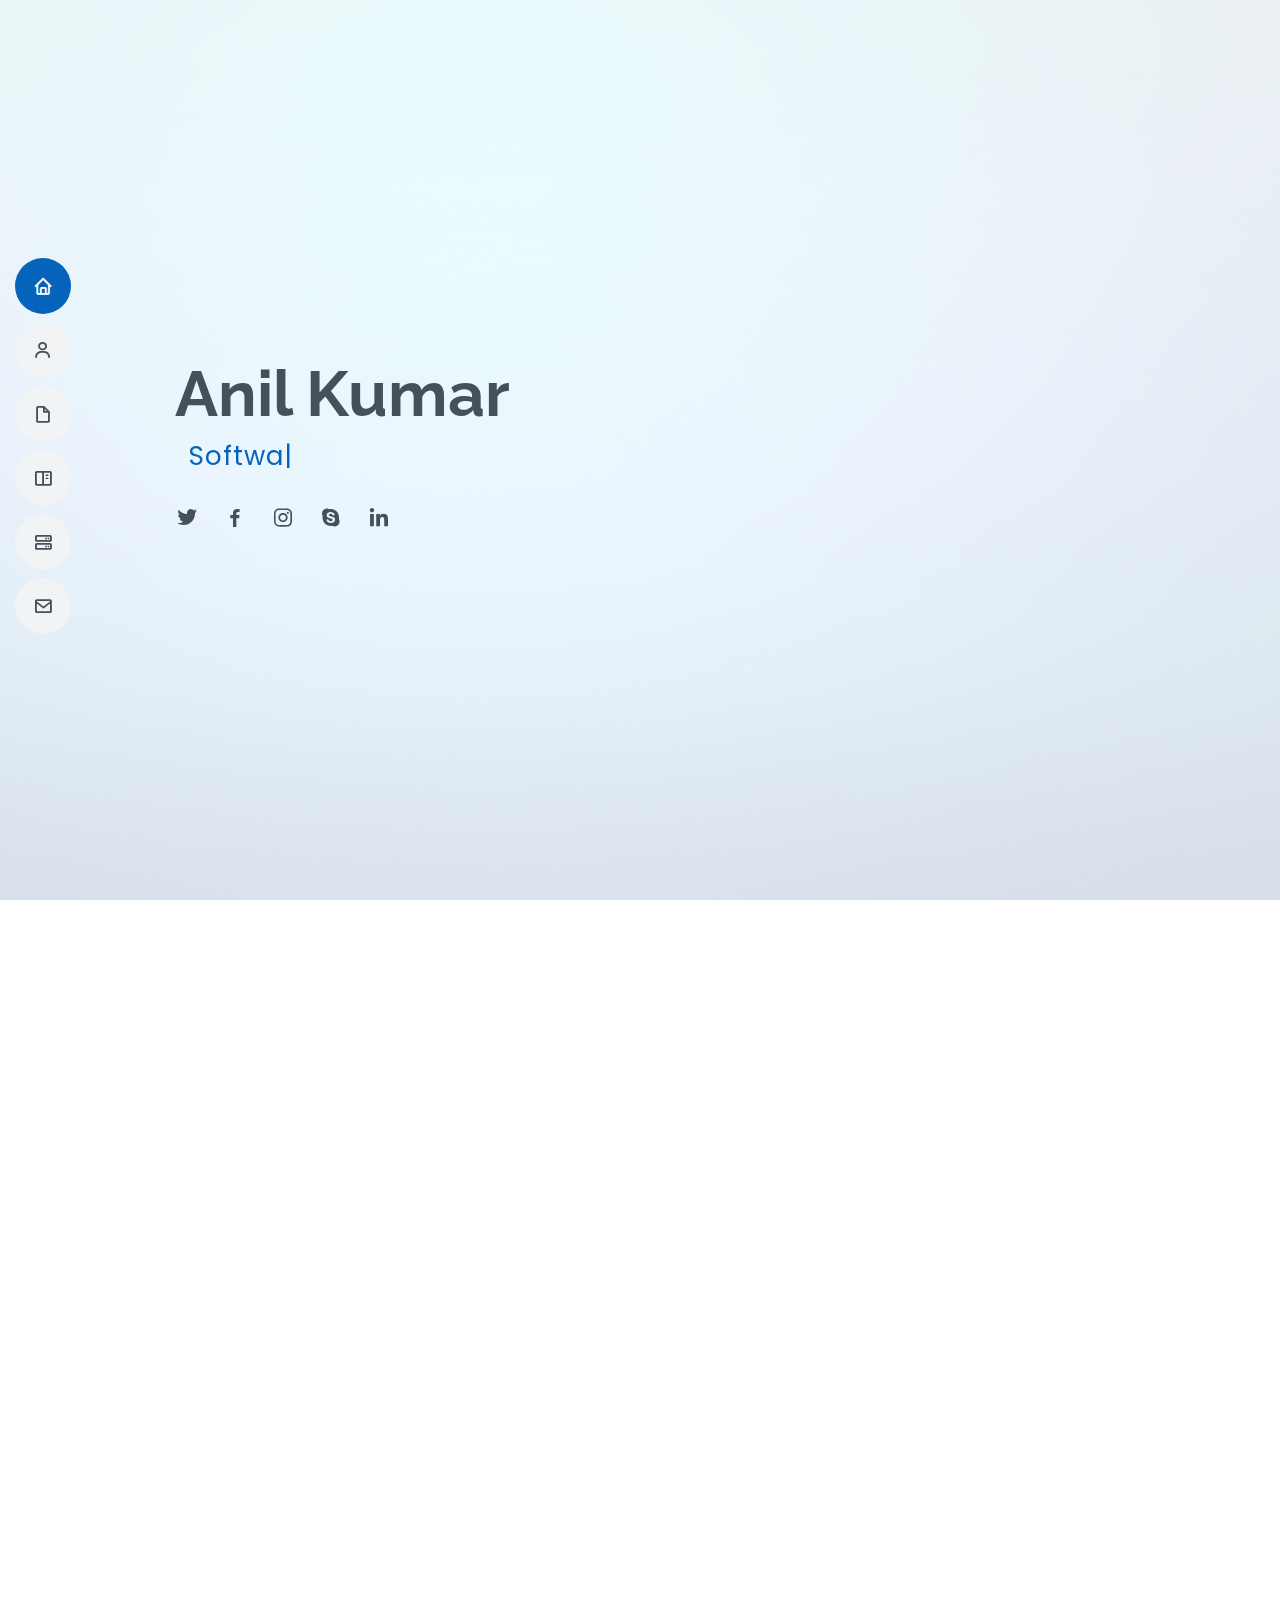
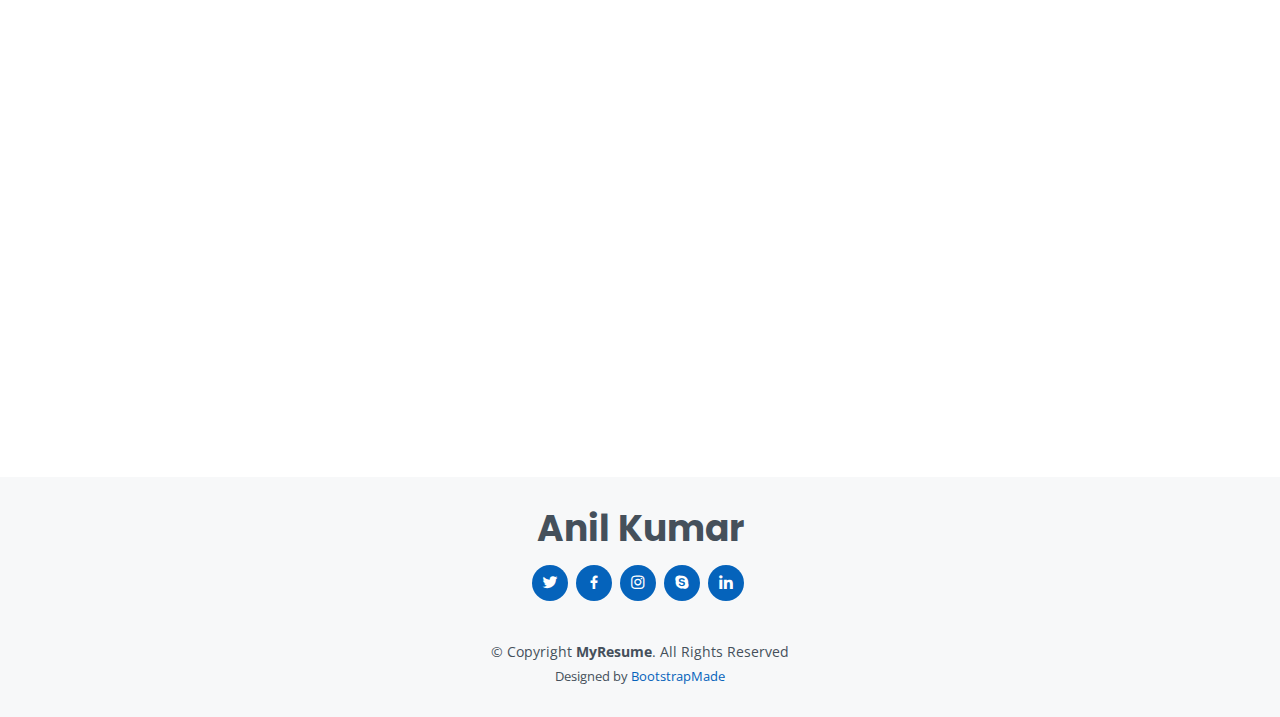
==== testing/index.html @ 7d5dabbe "cleanup" ====
<!DOCTYPE html>
<html lang="en">

<head>
  <meta charset="utf-8">
  <meta content="width=device-width, initial-scale=1.0" name="viewport">

  <title>Anil Kumar</title>
  <meta content="" name="descriptison">
  <meta content="" name="keywords">

  <!-- Favicons -->
  <link href="assets/img/favicon.png" rel="icon">
  <link href="assets/img/apple-touch-icon.png" rel="apple-touch-icon">

  <!-- Google Fonts -->
  <link
    href="https://fonts.googleapis.com/css?family=Open+Sans:300,300i,400,400i,600,600i,700,700i|Raleway:300,300i,400,400i,500,500i,600,600i,700,700i|Poppins:300,300i,400,400i,500,500i,600,600i,700,700i"
    rel="stylesheet">

  <!-- Vendor CSS Files -->
  <link href="assets/vendor/bootstrap/css/bootstrap.min.css" rel="stylesheet">
  <link href="assets/vendor/icofont/icofont.min.css" rel="stylesheet">
  <link href="assets/vendor/boxicons/css/boxicons.min.css" rel="stylesheet">
  <link href="assets/vendor/venobox/venobox.css" rel="stylesheet">
  <link href="assets/vendor/owl.carousel/assets/owl.carousel.min.css" rel="stylesheet">
  <link href="assets/vendor/aos/aos.css" rel="stylesheet">

  <!-- Template Main CSS File -->
  <link href="assets/css/style.css" rel="stylesheet">

  <!-- =======================================================
  * Template Name: MyResume - v2.1.0
  * Template URL: https://bootstrapmade.com/free-html-bootstrap-template-my-resume/
  * Author: BootstrapMade.com
  * License: https://bootstrapmade.com/license/
  ======================================================== -->
</head>

<body>

  <!-- ======= Mobile nav toggle button ======= -->
  <button type="button" class="mobile-nav-toggle d-xl-none"><i class="icofont-navigation-menu"></i></button>

  <!-- ======= Header ======= -->
  <header id="header" class="d-flex flex-column justify-content-center">

    <nav class="nav-menu">
      <ul>
        <li class="active"><a href="#hero"><i class="bx bx-home"></i> <span>Home</span></a></li>
        <li><a href="#about"><i class="bx bx-user"></i> <span>About</span></a></li>
        <li><a href="#resume"><i class="bx bx-file-blank"></i> <span>Resume</span></a></li>
        <li><a href="#portfolio"><i class="bx bx-book-content"></i> <span>Portfolio</span></a></li>
        <li><a href="#services"><i class="bx bx-server"></i> <span>Services</span></a></li>
        <li><a href="#contact"><i class="bx bx-envelope"></i> <span>Contact</span></a></li>
      </ul>
    </nav><!-- .nav-menu -->

  </header><!-- End Header -->

  <!-- ======= Hero Section ======= -->
  <section id="hero" class="d-flex flex-column justify-content-center">
    <div class="container" data-aos="zoom-in" data-aos-delay="100">
      <h1>Anil Kumar</h1>
      <p> &nbsp; <span class="typed" data-typed-items="Software Developer, UI/UX Designer"></span> &nbsp; </p>
      <div class="social-links">
        <a href="#" class="twitter"><i class="bx bxl-twitter"></i></a>
        <a href="#" class="facebook"><i class="bx bxl-facebook"></i></a>
        <a href="#" class="instagram"><i class="bx bxl-instagram"></i></a>
        <a href="#" class="google-plus"><i class="bx bxl-skype"></i></a>
        <a href="#" class="linkedin"><i class="bx bxl-linkedin"></i></a>
      </div>
    </div>
  </section><!-- End Hero -->

  <main id="main">

    <!-- ======= About Section ======= -->
    <section id="about" class="about">
      <div class="container" data-aos="fade-up">

        <div class="section-title">
          <h2>About</h2>
        </div>

        <div class="row">
          <div class="col-lg-4">
            <div class="alert alert-dark" style="background-color:#000000;">
              <img src="assets/img/profile-img-sit.webp" class="img-fluid" alt="">
            </div>
          </div>
          <div class="col-lg-8 pt-4 pt-lg-0 content">
            <h3>Software Developer</h3>
            <p class="font-italic">Software Developer </p>
            <div class="row">
              <div class="col-lg-6">
                <ul>
                  <li><i class="icofont-rounded-right"></i> <strong>MEAN</strong> Stack</li>
                </ul>
              </div>
              <div class="col-lg-6">
                <ul>
                  <li><i class="icofont-rounded-right"></i> <strong>LAMP</strong> Stack</li>
                </ul>
              </div>
            </div>
            <p>
            <h3>UI/UX Designer</h3>
            <ul>
              <li><i class="icofont-rounded-right"></i> <strong>HTML</strong></li>
              <li><i class="icofont-rounded-right"></i> <strong>CSS</strong></li>
            </ul>
            </p>
          </div>
        </div>

      </div>
    </section><!-- End About Section -->

    <!-- ======= Facts Section ======= -->
    <section id="facts" class="facts">
      <div class="container" data-aos="fade-up">

        <div class="section-title">
          <h2>Facts</h2>
          <p></p>
        </div>

        <div class="row">

          <div class="col-lg-3 col-md-6">
            <div class="count-box">
              <i class="icofont-simple-smile"></i>
              <span data-toggle="counter-up">232</span>
              <p>Happy Clients</p>
            </div>
          </div>

          <div class="col-lg-3 col-md-6 mt-5 mt-md-0">
            <div class="count-box">
              <i class="icofont-document-folder"></i>
              <span data-toggle="counter-up">521</span>
              <p>Projects</p>
            </div>
          </div>

          <div class="col-lg-3 col-md-6 mt-5 mt-lg-0">
            <div class="count-box">
              <i class="icofont-live-support"></i>
              <span data-toggle="counter-up">1,463</span>
              <p>Hours Of Support</p>
            </div>
          </div>

          <div class="col-lg-3 col-md-6 mt-5 mt-lg-0">
            <div class="count-box">
              <i class="icofont-users-alt-5"></i>
              <span data-toggle="counter-up">15</span>
              <p>Hard Workers</p>
            </div>
          </div>

        </div>

      </div>
    </section><!-- End Facts Section -->

    <!-- ======= Skills Section ======= -->
    <section id="skills" class="skills section-bg">
      <div class="container" data-aos="fade-up">

        <div class="section-title">
          <h2>Skills</h2>
          <p></p>
        </div>

        <div class="row skills-content">

          <div class="col-lg-6">

            <div class="progress">
              <span class="skill">HTML <i class="val">100%</i></span>
              <div class="progress-bar-wrap">
                <div class="progress-bar" role="progressbar" aria-valuenow="100" aria-valuemin="0" aria-valuemax="100">
                </div>
              </div>
            </div>

            <div class="progress">
              <span class="skill">CSS <i class="val">90%</i></span>
              <div class="progress-bar-wrap">
                <div class="progress-bar" role="progressbar" aria-valuenow="90" aria-valuemin="0" aria-valuemax="100">
                </div>
              </div>
            </div>

            <div class="progress">
              <span class="skill">JavaScript <i class="val">75%</i></span>
              <div class="progress-bar-wrap">
                <div class="progress-bar" role="progressbar" aria-valuenow="75" aria-valuemin="0" aria-valuemax="100">
                </div>
              </div>
            </div>

          </div>

          <div class="col-lg-6">

            <div class="progress">
              <span class="skill">PHP <i class="val">80%</i></span>
              <div class="progress-bar-wrap">
                <div class="progress-bar" role="progressbar" aria-valuenow="80" aria-valuemin="0" aria-valuemax="100">
                </div>
              </div>
            </div>

            <div class="progress">
              <span class="skill">LAMP Stack <i class="val">90%</i></span>
              <div class="progress-bar-wrap">
                <div class="progress-bar" role="progressbar" aria-valuenow="90" aria-valuemin="0" aria-valuemax="100">
                </div>
              </div>
            </div>

            <div class="progress">
              <span class="skill">MEAN Stack <i class="val">55%</i></span>
              <div class="progress-bar-wrap">
                <div class="progress-bar" role="progressbar" aria-valuenow="55" aria-valuemin="0" aria-valuemax="100">
                </div>
              </div>
            </div>

          </div>

        </div>

      </div>
    </section><!-- End Skills Section -->

    <!-- ======= Resume Section ======= -->
    <section id="resume" class="resume">
      <div class="container" data-aos="fade-up">

        <div class="section-title">
          <h2>Resume</h2>
          <p>Magnam dolores commodi suscipit. Necessitatibus eius consequatur ex aliquid fuga eum quidem. Sit sint
            consectetur velit. Quisquam quos quisquam cupiditate. Et nemo qui impedit suscipit alias ea. Quia fugiat sit
            in iste officiis commodi quidem hic quas.</p>
        </div>

        <div class="row">
          <div class="col-lg-6">
            <h3 class="resume-title">Sumary</h3>
            <div class="resume-item pb-0">
              <h4>Brandon Johnson</h4>
              <p><em>Innovative and deadline-driven Graphic Designer with 3+ years of experience designing and
                  developing user-centered digital/print marketing material from initial concept to final, polished
                  deliverable.</em></p>
              <ul>
                <li>Portland par 127,Orlando, FL</li>
                <li>(123) 456-7891</li>
                <li>alice.barkley@example.com</li>
              </ul>
            </div>

            <h3 class="resume-title">Education</h3>
            <div class="resume-item">
              <h4>Master of Fine Arts &amp; Graphic Design</h4>
              <h5>2015 - 2016</h5>
              <p><em>Rochester Institute of Technology, Rochester, NY</em></p>
              <p>Qui deserunt veniam. Et sed aliquam labore tempore sed quisquam iusto autem sit. Ea vero voluptatum qui
                ut dignissimos deleniti nerada porti sand markend</p>
            </div>
            <div class="resume-item">
              <h4>Bachelor of Fine Arts &amp; Graphic Design</h4>
              <h5>2010 - 2014</h5>
              <p><em>Rochester Institute of Technology, Rochester, NY</em></p>
              <p>Quia nobis sequi est occaecati aut. Repudiandae et iusto quae reiciendis et quis Eius vel ratione eius
                unde vitae rerum voluptates asperiores voluptatem Earum molestiae consequatur neque etlon sader mart
                dila</p>
            </div>
          </div>
          <div class="col-lg-6">
            <h3 class="resume-title">Professional Experience</h3>

            <div class="resume-item">
              <h4>Senior graphic design specialist</h4>
              <h5>2019 - Present</h5>
              <p><em>Experion, New York, NY </em></p>
              <ul>
                <li>Supervise the assessment of in order to ensure quality and accuracy of the design</li>
                <li>Oversee the efficient use of production project budgets ranging from $2,000 - $25,000</li>
              </ul>
            </div>

            <div class="resume-item">
              <h4>Graphic design specialist</h4>
              <h5>2017 - 2018</h5>
              <p><em>Stepping Stone Advertising, New York, NY</em></p>
              <ul>
                <li>Recommended and consulted with clients on the most appropriate graphic design</li>
                <li>Created 4+ design presentations and proposals a month for clients and account managers</li>
              </ul>
            </div>

            <div class="resume-item">
              <h4>Graphic design specialist</h4>
              <h5>2017 - 2018</h5>
              <p><em>Stepping Stone Advertising, New York, NY</em></p>
              <ul>
                <li>Recommended and consulted with clients on the most appropriate graphic design</li>
                <li>Created 4+ design presentations and proposals a month for clients and account managers</li>
              </ul>
            </div>

          </div>
        </div>

      </div>
    </section><!-- End Resume Section -->

    <!-- ======= Portfolio Section ======= -->
    <section id="portfolio" class="portfolio section-bg">
      <div class="container" data-aos="fade-up">

        <div class="section-title">
          <h2>Portfolio</h2>
          <p>Magnam dolores commodi suscipit. Necessitatibus eius consequatur ex aliquid fuga eum quidem. Sit sint
            consectetur velit. Quisquam quos quisquam cupiditate. Et nemo qui impedit suscipit alias ea. Quia fugiat sit
            in iste officiis commodi quidem hic quas.</p>
        </div>

        <div class="row">
          <div class="col-lg-12 d-flex justify-content-center" data-aos="fade-up" data-aos-delay="100">
            <ul id="portfolio-flters">
              <li data-filter="*" class="filter-active">All</li>
              <li data-filter=".filter-app">App</li>
              <li data-filter=".filter-card">Card</li>
              <li data-filter=".filter-web">Web</li>
            </ul>
          </div>
        </div>

        <div class="row portfolio-container" data-aos="fade-up" data-aos-delay="200">

          <div class="col-lg-4 col-md-6 portfolio-item filter-app">
            <div class="portfolio-wrap">
              <img src="assets/img/portfolio/portfolio-1.jpg" class="img-fluid" alt="">
              <div class="portfolio-info">
                <h4>App 1</h4>
                <p>App</p>
                <div class="portfolio-links">
                  <a href="assets/img/portfolio/portfolio-1.jpg" data-gall="portfolioGallery" class="venobox"
                    title="App 1"><i class="bx bx-plus"></i></a>
                  <a href="portfolio-details.html" data-gall="portfolioDetailsGallery" data-vbtype="iframe"
                    class="venobox" title="Portfolio Details"><i class="bx bx-link"></i></a>
                </div>
              </div>
            </div>
          </div>

          <div class="col-lg-4 col-md-6 portfolio-item filter-web">
            <div class="portfolio-wrap">
              <img src="assets/img/portfolio/portfolio-2.jpg" class="img-fluid" alt="">
              <div class="portfolio-info">
                <h4>Web 3</h4>
                <p>Web</p>
                <div class="portfolio-links">
                  <a href="assets/img/portfolio/portfolio-2.jpg" data-gall="portfolioGallery" class="venobox"
                    title="Web 3"><i class="bx bx-plus"></i></a>
                  <a href="portfolio-details.html" data-gall="portfolioDetailsGallery" data-vbtype="iframe"
                    class="venobox" title="Portfolio Details"><i class="bx bx-link"></i></a>
                </div>
              </div>
            </div>
          </div>

          <div class="col-lg-4 col-md-6 portfolio-item filter-app">
            <div class="portfolio-wrap">
              <img src="assets/img/portfolio/portfolio-3.jpg" class="img-fluid" alt="">
              <div class="portfolio-info">
                <h4>App 2</h4>
                <p>App</p>
                <div class="portfolio-links">
                  <a href="assets/img/portfolio/portfolio-3.jpg" data-gall="portfolioGallery" class="venobox"
                    title="App 2"><i class="bx bx-plus"></i></a>
                  <a href="portfolio-details.html" data-gall="portfolioDetailsGallery" data-vbtype="iframe"
                    class="venobox" title="Portfolio Details"><i class="bx bx-link"></i></a>
                </div>
              </div>
            </div>
          </div>

          <div class="col-lg-4 col-md-6 portfolio-item filter-card">
            <div class="portfolio-wrap">
              <img src="assets/img/portfolio/portfolio-4.jpg" class="img-fluid" alt="">
              <div class="portfolio-info">
                <h4>Card 2</h4>
                <p>Card</p>
                <div class="portfolio-links">
                  <a href="assets/img/portfolio/portfolio-4.jpg" data-gall="portfolioGallery" class="venobox"
                    title="Card 2"><i class="bx bx-plus"></i></a>
                  <a href="portfolio-details.html" data-gall="portfolioDetailsGallery" data-vbtype="iframe"
                    class="venobox" title="Portfolio Details"><i class="bx bx-link"></i></a>
                </div>
              </div>
            </div>
          </div>

          <div class="col-lg-4 col-md-6 portfolio-item filter-web">
            <div class="portfolio-wrap">
              <img src="assets/img/portfolio/portfolio-5.jpg" class="img-fluid" alt="">
              <div class="portfolio-info">
                <h4>Web 2</h4>
                <p>Web</p>
                <div class="portfolio-links">
                  <a href="assets/img/portfolio/portfolio-5.jpg" data-gall="portfolioGallery" class="venobox"
                    title="Web 2"><i class="bx bx-plus"></i></a>
                  <a href="portfolio-details.html" data-gall="portfolioDetailsGallery" data-vbtype="iframe"
                    class="venobox" title="Portfolio Details"><i class="bx bx-link"></i></a>
                </div>
              </div>
            </div>
          </div>

          <div class="col-lg-4 col-md-6 portfolio-item filter-app">
            <div class="portfolio-wrap">
              <img src="assets/img/portfolio/portfolio-6.jpg" class="img-fluid" alt="">
              <div class="portfolio-info">
                <h4>App 3</h4>
                <p>App</p>
                <div class="portfolio-links">
                  <a href="assets/img/portfolio/portfolio-6.jpg" data-gall="portfolioGallery" class="venobox"
                    title="App 3"><i class="bx bx-plus"></i></a>
                  <a href="portfolio-details.html" data-gall="portfolioDetailsGallery" data-vbtype="iframe"
                    class="venobox" title="Portfolio Details"><i class="bx bx-link"></i></a>
                </div>
              </div>
            </div>
          </div>

          <div class="col-lg-4 col-md-6 portfolio-item filter-card">
            <div class="portfolio-wrap">
              <img src="assets/img/portfolio/portfolio-7.jpg" class="img-fluid" alt="">
              <div class="portfolio-info">
                <h4>Card 1</h4>
                <p>Card</p>
                <div class="portfolio-links">
                  <a href="assets/img/portfolio/portfolio-7.jpg" data-gall="portfolioGallery" class="venobox"
                    title="Card 1"><i class="bx bx-plus"></i></a>
                  <a href="portfolio-details.html" data-gall="portfolioDetailsGallery" data-vbtype="iframe"
                    class="venobox" title="Portfolio Details"><i class="bx bx-link"></i></a>
                </div>
              </div>
            </div>
          </div>

          <div class="col-lg-4 col-md-6 portfolio-item filter-card">
            <div class="portfolio-wrap">
              <img src="assets/img/portfolio/portfolio-8.jpg" class="img-fluid" alt="">
              <div class="portfolio-info">
                <h4>Card 3</h4>
                <p>Card</p>
                <div class="portfolio-links">
                  <a href="assets/img/portfolio/portfolio-8.jpg" data-gall="portfolioGallery" class="venobox"
                    title="Card 3"><i class="bx bx-plus"></i></a>
                  <a href="portfolio-details.html" data-gall="portfolioDetailsGallery" data-vbtype="iframe"
                    class="venobox" title="Portfolio Details"><i class="bx bx-link"></i></a>
                </div>
              </div>
            </div>
          </div>

          <div class="col-lg-4 col-md-6 portfolio-item filter-web">
            <div class="portfolio-wrap">
              <img src="assets/img/portfolio/portfolio-9.jpg" class="img-fluid" alt="">
              <div class="portfolio-info">
                <h4>Web 3</h4>
                <p>Web</p>
                <div class="portfolio-links">
                  <a href="assets/img/portfolio/portfolio-9.jpg" data-gall="portfolioGallery" class="venobox"
                    title="Web 3"><i class="bx bx-plus"></i></a>
                  <a href="portfolio-details.html" data-gall="portfolioDetailsGallery" data-vbtype="iframe"
                    class="venobox" title="Portfolio Details"><i class="bx bx-link"></i></a>
                </div>
              </div>
            </div>
          </div>

        </div>

      </div>
    </section><!-- End Portfolio Section -->

    <!-- ======= Services Section ======= -->
    <section id="services" class="services">
      <div class="container" data-aos="fade-up">

        <div class="section-title">
          <h2>Services</h2>
          <p>Magnam dolores commodi suscipit. Necessitatibus eius consequatur ex aliquid fuga eum quidem. Sit sint
            consectetur velit. Quisquam quos quisquam cupiditate. Et nemo qui impedit suscipit alias ea. Quia fugiat sit
            in iste officiis commodi quidem hic quas.</p>
        </div>

        <div class="row">

          <div class="col-lg-4 col-md-6 d-flex align-items-stretch" data-aos="zoom-in" data-aos-delay="100">
            <div class="icon-box iconbox-blue">
              <div class="icon">
                <svg width="100" height="100" viewBox="0 0 600 600" xmlns="http://www.w3.org/2000/svg">
                  <path stroke="none" stroke-width="0" fill="#f5f5f5"
                    d="M300,521.0016835830174C376.1290562159157,517.8887921683347,466.0731472004068,529.7835943286574,510.70327084640275,468.03025145048787C554.3714126377745,407.6079735673963,508.03601936045806,328.9844924480964,491.2728898941984,256.3432110539036C474.5976632858925,184.082847569629,479.9380746630129,96.60480741107993,416.23090153303,58.64404602377083C348.86323505073057,18.502131276798302,261.93793281208167,40.57373210992963,193.5410806939664,78.93577620505333C130.42746243093433,114.334589627462,98.30271207620316,179.96522072025542,76.75703585869454,249.04625023123273C51.97151888228291,328.5150500222984,13.704378332031375,421.85034740162234,66.52175969318436,486.19268352777647C119.04800174914682,550.1803526380478,217.28368757567262,524.383925680826,300,521.0016835830174">
                  </path>
                </svg>
                <i class="bx bxl-dribbble"></i>
              </div>
              <h4><a href="">Lorem Ipsum</a></h4>
              <p>Voluptatum deleniti atque corrupti quos dolores et quas molestias excepturi</p>
            </div>
          </div>

          <div class="col-lg-4 col-md-6 d-flex align-items-stretch mt-4 mt-md-0" data-aos="zoom-in"
            data-aos-delay="200">
            <div class="icon-box iconbox-orange ">
              <div class="icon">
                <svg width="100" height="100" viewBox="0 0 600 600" xmlns="http://www.w3.org/2000/svg">
                  <path stroke="none" stroke-width="0" fill="#f5f5f5"
                    d="M300,582.0697525312426C382.5290701553225,586.8405444964366,449.9789794690241,525.3245884688669,502.5850820975895,461.55621195738473C556.606425686781,396.0723002908107,615.8543463187945,314.28637112970534,586.6730223649479,234.56875336149918C558.9533121215079,158.8439757836574,454.9685369536778,164.00468322053177,381.49747125262974,130.76875717737553C312.15926192815925,99.40240125094834,248.97055460311594,18.661163978235184,179.8680185752513,50.54337015887873C110.5421016452524,82.52863877960104,119.82277516462835,180.83849132639028,109.12597500060166,256.43424936330496C100.08760227029461,320.3096726198365,92.17705696193138,384.0621239912766,124.79988738764834,439.7174275375508C164.83382741302287,508.01625554203684,220.96474134820875,577.5009287672846,300,582.0697525312426">
                  </path>
                </svg>
                <i class="bx bx-file"></i>
              </div>
              <h4><a href="">Sed Perspiciatis</a></h4>
              <p>Duis aute irure dolor in reprehenderit in voluptate velit esse cillum dolore</p>
            </div>
          </div>

          <div class="col-lg-4 col-md-6 d-flex align-items-stretch mt-4 mt-lg-0" data-aos="zoom-in"
            data-aos-delay="300">
            <div class="icon-box iconbox-pink">
              <div class="icon">
                <svg width="100" height="100" viewBox="0 0 600 600" xmlns="http://www.w3.org/2000/svg">
                  <path stroke="none" stroke-width="0" fill="#f5f5f5"
                    d="M300,541.5067337569781C382.14930387511276,545.0595476570109,479.8736841581634,548.3450877840088,526.4010558755058,480.5488172755941C571.5218469581645,414.80211281144784,517.5187510058486,332.0715597781072,496.52539010469104,255.14436215662573C477.37192572678356,184.95920475031193,473.57363656557914,105.61284051026155,413.0603344069578,65.22779650032875C343.27470386102294,18.654635553484475,251.2091493199835,5.337323636656869,175.0934190732945,40.62881213300186C97.87086631185822,76.43348514350839,51.98124368387456,156.15599469081315,36.44837278890362,239.84606092416172C21.716077023791087,319.22268207091537,43.775223500013084,401.1760424656574,96.891909868211,461.97329694683043C147.22146801428983,519.5804099606455,223.5754009179313,538.201503339737,300,541.5067337569781">
                  </path>
                </svg>
                <i class="bx bx-tachometer"></i>
              </div>
              <h4><a href="">Magni Dolores</a></h4>
              <p>Excepteur sint occaecat cupidatat non proident, sunt in culpa qui officia</p>
            </div>
          </div>

          <div class="col-lg-4 col-md-6 d-flex align-items-stretch mt-4" data-aos="zoom-in" data-aos-delay="100">
            <div class="icon-box iconbox-yellow">
              <div class="icon">
                <svg width="100" height="100" viewBox="0 0 600 600" xmlns="http://www.w3.org/2000/svg">
                  <path stroke="none" stroke-width="0" fill="#f5f5f5"
                    d="M300,503.46388370962813C374.79870501325706,506.71871716319447,464.8034551963731,527.1746412648533,510.4981551193396,467.86667711651364C555.9287308511215,408.9015244558933,512.6030010748507,327.5744911775523,490.211057578863,256.5855673507754C471.097692560561,195.9906835881958,447.69079081568157,138.11976852964426,395.19560036434837,102.3242989838813C329.3053358748298,57.3949838291264,248.02791733380457,8.279543830951368,175.87071277845988,42.242879143198664C103.41431057327972,76.34704239035025,93.79494320519305,170.9812938413882,81.28167332365135,250.07896920659033C70.17666984294237,320.27484674793965,64.84698225790005,396.69656628748305,111.28512138212992,450.4950937839243C156.20124167950087,502.5303643271138,231.32542653798444,500.4755392045468,300,503.46388370962813">
                  </path>
                </svg>
                <i class="bx bx-layer"></i>
              </div>
              <h4><a href="">Nemo Enim</a></h4>
              <p>At vero eos et accusamus et iusto odio dignissimos ducimus qui blanditiis</p>
            </div>
          </div>

          <div class="col-lg-4 col-md-6 d-flex align-items-stretch mt-4" data-aos="zoom-in" data-aos-delay="200">
            <div class="icon-box iconbox-red">
              <div class="icon">
                <svg width="100" height="100" viewBox="0 0 600 600" xmlns="http://www.w3.org/2000/svg">
                  <path stroke="none" stroke-width="0" fill="#f5f5f5"
                    d="M300,532.3542879108572C369.38199826031484,532.3153073249985,429.10787420159085,491.63046689027357,474.5244479745417,439.17860296908856C522.8885846962883,383.3225815378663,569.1668002868075,314.3205725914397,550.7432151929288,242.7694973846089C532.6665558377875,172.5657663291529,456.2379748765914,142.6223662098291,390.3689995646985,112.34683881706744C326.66090330228417,83.06452184765237,258.84405631176094,53.51806209861945,193.32584062364296,78.48882559362697C121.61183558270385,105.82097193414197,62.805066853699245,167.19869350419734,48.57481801355237,242.6138429142374C34.843463184063346,315.3850353017275,76.69343916112496,383.4422959591041,125.22947124332185,439.3748458443577C170.7312796277747,491.8107796887764,230.57421082200815,532.3932930995766,300,532.3542879108572">
                  </path>
                </svg>
                <i class="bx bx-slideshow"></i>
              </div>
              <h4><a href="">Dele Cardo</a></h4>
              <p>Quis consequatur saepe eligendi voluptatem consequatur dolor consequuntur</p>
            </div>
          </div>

          <div class="col-lg-4 col-md-6 d-flex align-items-stretch mt-4" data-aos="zoom-in" data-aos-delay="300">
            <div class="icon-box iconbox-teal">
              <div class="icon">
                <svg width="100" height="100" viewBox="0 0 600 600" xmlns="http://www.w3.org/2000/svg">
                  <path stroke="none" stroke-width="0" fill="#f5f5f5"
                    d="M300,566.797414625762C385.7384707136149,576.1784315230908,478.7894351017131,552.8928747891023,531.9192734346935,484.94944893311C584.6109503024035,417.5663521118492,582.489472248146,322.67544863468447,553.9536738515405,242.03673114598146C529.1557734026468,171.96086150256528,465.24506316201064,127.66468636344209,395.9583748389544,100.7403814666027C334.2173773831606,76.7482773500951,269.4350130405921,84.62216499799875,207.1952322260088,107.2889140133804C132.92018162631612,134.33871894543012,41.79353780512637,160.00259165414826,22.644507872594943,236.69541883565114C3.319112789854554,314.0945973066697,72.72355303640163,379.243833228382,124.04198916343866,440.3218312028393C172.9286146004772,498.5055451809895,224.45579914871206,558.5317968840102,300,566.797414625762">
                  </path>
                </svg>
                <i class="bx bx-arch"></i>
              </div>
              <h4><a href="">Divera Don</a></h4>
              <p>Modi nostrum vel laborum. Porro fugit error sit minus sapiente sit aspernatur</p>
            </div>
          </div>

        </div>

      </div>
    </section><!-- End Services Section -->

    <!-- ======= Testimonials Section ======= -->
    <section id="testimonials" class="testimonials section-bg">
      <div class="container" data-aos="fade-up">

        <div class="section-title">
          <h2>Testimonials</h2>
        </div>

        <div class="owl-carousel testimonials-carousel" data-aos="zoom-in" data-aos-delay="100">

          <div class="testimonial-item">
            <img src="assets/img/testimonials/testimonials-1.jpg" class="testimonial-img" alt="">
            <h3>Saul Goodman</h3>
            <h4>Ceo &amp; Founder</h4>
            <p>
              <i class="bx bxs-quote-alt-left quote-icon-left"></i>
              Proin iaculis purus consequat sem cure digni ssim donec porttitora entum suscipit rhoncus. Accusantium
              quam, ultricies eget id, aliquam eget nibh et. Maecen aliquam, risus at semper.
              <i class="bx bxs-quote-alt-right quote-icon-right"></i>
            </p>
          </div>

          <div class="testimonial-item">
            <img src="assets/img/testimonials/testimonials-2.jpg" class="testimonial-img" alt="">
            <h3>Sara Wilsson</h3>
            <h4>Designer</h4>
            <p>
              <i class="bx bxs-quote-alt-left quote-icon-left"></i>
              Export tempor illum tamen malis malis eram quae irure esse labore quem cillum quid cillum eram malis
              quorum velit fore eram velit sunt aliqua noster fugiat irure amet legam anim culpa.
              <i class="bx bxs-quote-alt-right quote-icon-right"></i>
            </p>
          </div>

          <div class="testimonial-item">
            <img src="assets/img/testimonials/testimonials-3.jpg" class="testimonial-img" alt="">
            <h3>Jena Karlis</h3>
            <h4>Store Owner</h4>
            <p>
              <i class="bx bxs-quote-alt-left quote-icon-left"></i>
              Enim nisi quem export duis labore cillum quae magna enim sint quorum nulla quem veniam duis minim tempor
              labore quem eram duis noster aute amet eram fore quis sint minim.
              <i class="bx bxs-quote-alt-right quote-icon-right"></i>
            </p>
          </div>

          <div class="testimonial-item">
            <img src="assets/img/testimonials/testimonials-4.jpg" class="testimonial-img" alt="">
            <h3>Matt Brandon</h3>
            <h4>Freelancer</h4>
            <p>
              <i class="bx bxs-quote-alt-left quote-icon-left"></i>
              Fugiat enim eram quae cillum dolore dolor amet nulla culpa multos export minim fugiat minim velit minim
              dolor enim duis veniam ipsum anim magna sunt elit fore quem dolore labore illum veniam.
              <i class="bx bxs-quote-alt-right quote-icon-right"></i>
            </p>
          </div>

          <div class="testimonial-item">
            <img src="assets/img/testimonials/testimonials-5.jpg" class="testimonial-img" alt="">
            <h3>John Larson</h3>
            <h4>Entrepreneur</h4>
            <p>
              <i class="bx bxs-quote-alt-left quote-icon-left"></i>
              Quis quorum aliqua sint quem legam fore sunt eram irure aliqua veniam tempor noster veniam enim culpa
              labore duis sunt culpa nulla illum cillum fugiat legam esse veniam culpa fore nisi cillum quid.
              <i class="bx bxs-quote-alt-right quote-icon-right"></i>
            </p>
          </div>

        </div>

      </div>
    </section><!-- End Testimonials Section -->

    <!-- ======= Contact Section ======= -->
    <section id="contact" class="contact">
      <div class="container" data-aos="fade-up">

        <div class="section-title">
          <h2>Contact</h2>
        </div>

        <div class="row mt-1">


          <div class="col-lg-4">
            <div class="info">
              <div class="address">
                <a target="blank" href="https://www.google.com/search?q=Anil+Kumar+Technical+Assistant">
                  <i class="icofont-search-user"></i>
                  <h4>Google Search</h4>
                  <h6>Anil Kumar Technical Assistant</h6>
                </a>
              </div>
              <hr>
              <div class="address">
                <a target="blank" href="https://in.linkedin.com/in/anil-kumar-ab65b7a3">
                  <i class="icofont-linkedin"></i>
                  <h4>Linkedin</h4>
                  <h6>anil-kumar-ab65b7a3</h6>
                </a>
              </div>
              <hr>
              <div class="address">
                <a target="blank" href="https://www.instagram.com/anilkumar91.iitd">
                  <i class="icofont-instagram"></i>
                  <h4>Instagram</h4>
                  <h6>anilkumar91.iitd</h6>
                </a>
              </div>
              <hr>
            </div>
          </div>


          <div class="col-lg-4">
            <div class="info">
              <div class="address">
                <a target="blank" href="mailto:anilkumarsingh1911@gmail.com">
                  <i class="icofont-envelope"></i>
                  <h4>Gmail Address</h4>
                  <h6>anilkumarsingh1911@gmail.com</h6>
                </a>
              </div>
              <hr>
              <div class="address">
                <a target="blank" href="tel:+919810193691">
                  <i class="icofont-phone"></i>
                  <h4>Mobile Number</h4>
                  <h6>+91-98101-93691</h6>
                </a>
              </div>
              <hr>
              <div class="address">
                <a target="blank" href="https://wa.link/ihfg8f">
                  <i class="icofont-brand-whatsapp"></i>
                  <h4>WhatsApp Number</h4>
                  <h6>+91-98101-93691</h6>
                </a>
              </div>
              <hr>
            </div>
          </div>


          <div class="col-lg-4">
            <div class="alert alert-primary">
              <div class="LI-profile-badge" data-version="v1" data-size="large" data-locale="en_US" data-type="vertical"
                data-theme="dark" data-vanity="anil-kumar-ab65b7a3">
                <a class="LI-simple-link"
                  href='https://in.linkedin.com/in/anil-kumar-ab65b7a3?trk=profile-badge'>Anil-Kumar
                </a>
              </div>
            </div>
          </div>


        </div>

      </div>
    </section><!-- End Contact Section -->

  </main><!-- End #main -->

  <!-- ======= Footer ======= -->
  <footer id="footer">
    <div class="container">
      <h3>Anil Kumar</h3>
      <div class="social-links">
        <a href="#" class="twitter"><i class="bx bxl-twitter"></i></a>
        <a href="#" class="facebook"><i class="bx bxl-facebook"></i></a>
        <a href="#" class="instagram"><i class="bx bxl-instagram"></i></a>
        <a href="#" class="google-plus"><i class="bx bxl-skype"></i></a>
        <a href="#" class="linkedin"><i class="bx bxl-linkedin"></i></a>
      </div>
      <div class="copyright">
        &copy; Copyright <strong><span>MyResume</span></strong>. All Rights Reserved
      </div>
      <div class="credits">
        <!-- All the links in the footer should remain intact. -->
        <!-- You can delete the links only if you purchased the pro version. -->
        <!-- Licensing information: [license-url] -->
        <!-- Purchase the pro version with working PHP/AJAX contact form: https://bootstrapmade.com/free-html-bootstrap-template-my-resume/ -->
        Designed by <a href="https://bootstrapmade.com/">BootstrapMade</a>
      </div>
    </div>
  </footer><!-- End Footer -->

  <a href="#" class="back-to-top"><i class="bx bx-up-arrow-alt"></i></a>
  <div id="preloader"></div>

  <!-- Vendor JS Files -->
  <script src="assets/vendor/jquery/jquery.min.js"></script>
  <script src="assets/vendor/bootstrap/js/bootstrap.bundle.min.js"></script>
  <script src="assets/vendor/jquery.easing/jquery.easing.min.js"></script>
  <script src="assets/vendor/php-email-form/validate.js"></script>
  <script src="assets/vendor/waypoints/jquery.waypoints.min.js"></script>
  <script src="assets/vendor/counterup/counterup.min.js"></script>
  <script src="assets/vendor/isotope-layout/isotope.pkgd.min.js"></script>
  <script src="assets/vendor/venobox/venobox.min.js"></script>
  <script src="assets/vendor/owl.carousel/owl.carousel.min.js"></script>
  <script src="assets/vendor/typed.js/typed.min.js"></script>
  <script src="assets/vendor/aos/aos.js"></script>

  <!-- Template Main JS File -->
  <script src="assets/js/main.js"></script>

  <!-- for linkedin badge -->
  <script type="text/javascript" src="https://platform.linkedin.com/badges/js/profile.js" async defer></script>

</body>

</html>
---- testing/assets/vendor/venobox/venobox.css ----
/* ------ venobox.css --------*/
.vbox-overlay *, .vbox-overlay *:before, .vbox-overlay *:after{
    -webkit-backface-visibility: hidden;
    -webkit-box-sizing:border-box;
    -moz-box-sizing:border-box;
    box-sizing:border-box;
}
.vbox-overlay * { 
    -webkit-backface-visibility: visible;
    backface-visibility: visible;
}
.vbox-overlay{
    display: -webkit-flex;
    display: flex;
    -webkit-flex-direction: column;
    flex-direction: column;
    -webkit-justify-content: center;
    justify-content: center;
    -webkit-align-items: center;
    align-items: center;
    position: fixed;
    left: 0;
    top: 0;
    bottom: 0;
    right: 0;
    z-index: 999999;
}

/* ----- navigation ----- */
.vbox-title{
    width: 100%;
    height: 40px;
    float: left;
    text-align: center;
    line-height: 28px;
    font-size: 12px;
    padding: 6px 50px;
    overflow: hidden;
    position: fixed;
    display: none;
    left: 0;
    z-index: 89;
}
.vbox-close{
    cursor: pointer;
    position: fixed;
    top: -1px;
    right: 0;
    width: 50px;
    height: 40px;
    padding: 6px;
    display: block;
    background-position:10px center;
    overflow: hidden;
    font-size: 24px;
    line-height: 1;
    text-align: center;
    z-index: 99;
}
.vbox-left{
    cursor: pointer;
    position: fixed;
    left: 0;
    height: 40px;
    overflow: hidden;
    line-height: 28px;
    font-size: 12px;
    z-index: 99;
    display: flex;
    align-items:center;
}
.vbox-num{
    display: inline-block;
    margin: 6px 0 6px 15px;
}
/* ----- Social share ----- */
.vbox-share{
    line-height: 28px;
    font-size: 12px;
    overflow: hidden;
    position: fixed;
    left: 0;
    z-index: 98;
    display: flex;
    align-items:center;
    justify-content: center;
    width: 100%;
    text-align: center;
}
.vbox-share svg{
    max-height: 28px;
    width: 28px;
    z-index: 10;
    margin-left: 12px;
    margin-top: 6px;
    margin-bottom: 6px;
    vertical-align: middle;
}


/* ----- navigation ARROWS ----- */
.vbox-next, .vbox-prev{
    position: fixed;
    top: 50%;
    margin-top: -15px;
    overflow: hidden;
    cursor: pointer;
    display: block;
    width: 45px;
    height: 45px;
    z-index: 99;
}
.vbox-next span, .vbox-prev span{
    position: relative;
    width: 20px;
    height: 20px;
    border: 2px solid transparent;
    border-top-color: #B6B6B6;
    border-right-color: #B6B6B6;
    text-indent: -100px;
    position: absolute;
    top: 8px;
    display: block;
}
.vbox-prev{
    left: 15px;
}
.vbox-next{
    right: 15px;
}
.vbox-prev span{
    left: 10px;
    -ms-transform: rotate(-135deg);
    -webkit-transform: rotate(-135deg);
    transform: rotate(-135deg);
}
.vbox-next span{
    -ms-transform: rotate(45deg);
    -webkit-transform: rotate(45deg);
    transform: rotate(45deg);
    right: 10px;
}
/* ------- inline window ------ */
.vbox-inline{
    width: 420px;
    height: 315px;
    height: 70vh;
    padding: 10px;
    background: #fff;
    margin: 0 auto;
    overflow: auto;
    text-align: left;
}
/* ------- Video & iFrames window ------ */
.venoframe{
    max-width: 100%;
    width: 100%;
    border: none;
    width: 100%;
    height: 260px;
    height: 70vh;
}
.venoframe.vbvid{
    height: 260px;
}
@media (min-width: 768px) {
    .venoframe, .vbox-inline{
        width: 90%;
        height: 360px;
        height: 70vh;
    }
    .venoframe.vbvid{
        width: 640px;
        height: 360px;
    }
}
@media (min-width: 992px) {
    .venoframe, .vbox-inline{
        max-width: 1200px;
        width: 80%;
        height: 540px;
        height: 70vh;
    }
    .venoframe.vbvid{
        width: 960px;
        height: 540px;
    }
}
/* 
Please do NOT edit this part! 
or at least read this note: http://i.imgur.com/7C0ws9e.gif
*/
.vbox-open{
    overflow: hidden;
}
.vbox-container{
    position: absolute;
    left: 0;
    right: 0;
    top: 0;
    bottom: 0;
    overflow-x: hidden;
    overflow-y: scroll;
    overflow-scrolling: touch;
    -webkit-overflow-scrolling: touch;
    z-index: 20;
    max-height: 100%;

}

.vbox-content{
    text-align: center;
    float: left;
    width: 100%;
    position: relative;
    overflow: hidden;
    padding: 20px 4%;
}
.vbox-container img{
    max-width: 100%;
    height: auto;
}
.vbox-figlio{
    box-shadow: 0 0 12px rgba(0,0,0,0.19), 0 6px 6px rgba(0,0,0,0.23);
    max-width: 100%;
    text-align: initial;
}
img.vbox-figlio{
    -webkit-user-select: none;
-khtml-user-select: none;
-moz-user-select: none;
-o-user-select: none;
user-select: none;
}
.vbox-content.swipe-left{
    margin-left: -200px !important;
}
.vbox-content.swipe-right{
    margin-left: 200px !important;
}
.vbox-animated{
    webkit-transition: margin 300ms ease-out;
    transition: margin 300ms ease-out;
}

/* ---------- preloader ----------
 * SPINKIT 
 * http://tobiasahlin.com/spinkit/
-------------------------------- */
.sk-double-bounce,.sk-rotating-plane{width:40px;height:40px;margin:40px auto}.sk-rotating-plane{background-color:#333;-webkit-animation:sk-rotatePlane 1.2s infinite ease-in-out;animation:sk-rotatePlane 1.2s infinite ease-in-out}@-webkit-keyframes sk-rotatePlane{0%{-webkit-transform:perspective(120px) rotateX(0) rotateY(0);transform:perspective(120px) rotateX(0) rotateY(0)}50%{-webkit-transform:perspective(120px) rotateX(-180.1deg) rotateY(0);transform:perspective(120px) rotateX(-180.1deg) rotateY(0)}100%{-webkit-transform:perspective(120px) rotateX(-180deg) rotateY(-179.9deg);transform:perspective(120px) rotateX(-180deg) rotateY(-179.9deg)}}@keyframes sk-rotatePlane{0%{-webkit-transform:perspective(120px) rotateX(0) rotateY(0);transform:perspective(120px) rotateX(0) rotateY(0)}50%{-webkit-transform:perspective(120px) rotateX(-180.1deg) rotateY(0);transform:perspective(120px) rotateX(-180.1deg) rotateY(0)}100%{-webkit-transform:perspective(120px) rotateX(-180deg) rotateY(-179.9deg);transform:perspective(120px) rotateX(-180deg) rotateY(-179.9deg)}}.sk-double-bounce{position:relative}.sk-double-bounce .sk-child{width:100%;height:100%;border-radius:50%;background-color:#333;opacity:.6;position:absolute;top:0;left:0;-webkit-animation:sk-doubleBounce 2s infinite ease-in-out;animation:sk-doubleBounce 2s infinite ease-in-out}.sk-chasing-dots .sk-child,.sk-spinner-pulse,.sk-three-bounce .sk-child{background-color:#333;border-radius:100%}.sk-double-bounce .sk-double-bounce2{-webkit-animation-delay:-1s;animation-delay:-1s}@-webkit-keyframes sk-doubleBounce{0%,100%{-webkit-transform:scale(0);transform:scale(0)}50%{-webkit-transform:scale(1);transform:scale(1)}}@keyframes sk-doubleBounce{0%,100%{-webkit-transform:scale(0);transform:scale(0)}50%{-webkit-transform:scale(1);transform:scale(1)}}.sk-wave{margin:40px auto;width:50px;height:40px;text-align:center;font-size:10px}.sk-wave .sk-rect{background-color:#333;height:100%;width:6px;display:inline-block;-webkit-animation:sk-waveStretchDelay 1.2s infinite ease-in-out;animation:sk-waveStretchDelay 1.2s infinite ease-in-out}.sk-wave .sk-rect1{-webkit-animation-delay:-1.2s;animation-delay:-1.2s}.sk-wave .sk-rect2{-webkit-animation-delay:-1.1s;animation-delay:-1.1s}.sk-wave .sk-rect3{-webkit-animation-delay:-1s;animation-delay:-1s}.sk-wave .sk-rect4{-webkit-animation-delay:-.9s;animation-delay:-.9s}.sk-wave .sk-rect5{-webkit-animation-delay:-.8s;animation-delay:-.8s}@-webkit-keyframes sk-waveStretchDelay{0%,100%,40%{-webkit-transform:scaleY(.4);transform:scaleY(.4)}20%{-webkit-transform:scaleY(1);transform:scaleY(1)}}@keyframes sk-waveStretchDelay{0%,100%,40%{-webkit-transform:scaleY(.4);transform:scaleY(.4)}20%{-webkit-transform:scaleY(1);transform:scaleY(1)}}.sk-wandering-cubes{margin:40px auto;width:40px;height:40px;position:relative}.sk-wandering-cubes .sk-cube{background-color:#333;width:10px;height:10px;position:absolute;top:0;left:0;-webkit-animation:sk-wanderingCube 1.8s ease-in-out -1.8s infinite both;animation:sk-wanderingCube 1.8s ease-in-out -1.8s infinite both}.sk-chasing-dots,.sk-spinner-pulse{width:40px;height:40px;margin:40px auto}.sk-wandering-cubes .sk-cube2{-webkit-animation-delay:-.9s;animation-delay:-.9s}@-webkit-keyframes sk-wanderingCube{0%{-webkit-transform:rotate(0);transform:rotate(0)}25%{-webkit-transform:translateX(30px) rotate(-90deg) scale(.5);transform:translateX(30px) rotate(-90deg) scale(.5)}50%{-webkit-transform:translateX(30px) translateY(30px) rotate(-179deg);transform:translateX(30px) translateY(30px) rotate(-179deg)}50.1%{-webkit-transform:translateX(30px) translateY(30px) rotate(-180deg);transform:translateX(30px) translateY(30px) rotate(-180deg)}75%{-webkit-transform:translateX(0) translateY(30px) rotate(-270deg) scale(.5);transform:translateX(0) translateY(30px) rotate(-270deg) scale(.5)}100%{-webkit-transform:rotate(-360deg);transform:rotate(-360deg)}}@keyframes sk-wanderingCube{0%{-webkit-transform:rotate(0);transform:rotate(0)}25%{-webkit-transform:translateX(30px) rotate(-90deg) scale(.5);transform:translateX(30px) rotate(-90deg) scale(.5)}50%{-webkit-transform:translateX(30px) translateY(30px) rotate(-179deg);transform:translateX(30px) translateY(30px) rotate(-179deg)}50.1%{-webkit-transform:translateX(30px) translateY(30px) rotate(-180deg);transform:translateX(30px) translateY(30px) rotate(-180deg)}75%{-webkit-transform:translateX(0) translateY(30px) rotate(-270deg) scale(.5);transform:translateX(0) translateY(30px) rotate(-270deg) scale(.5)}100%{-webkit-transform:rotate(-360deg);transform:rotate(-360deg)}}.sk-spinner-pulse{-webkit-animation:sk-pulseScaleOut 1s infinite ease-in-out;animation:sk-pulseScaleOut 1s infinite ease-in-out}@-webkit-keyframes sk-pulseScaleOut{0%{-webkit-transform:scale(0);transform:scale(0)}100%{-webkit-transform:scale(1);transform:scale(1);opacity:0}}@keyframes sk-pulseScaleOut{0%{-webkit-transform:scale(0);transform:scale(0)}100%{-webkit-transform:scale(1);transform:scale(1);opacity:0}}.sk-chasing-dots{position:relative;text-align:center;-webkit-animation:sk-chasingDotsRotate 2s infinite linear;animation:sk-chasingDotsRotate 2s infinite linear}.sk-chasing-dots .sk-child{width:60%;height:60%;display:inline-block;position:absolute;top:0;-webkit-animation:sk-chasingDotsBounce 2s infinite ease-in-out;animation:sk-chasingDotsBounce 2s infinite ease-in-out}.sk-chasing-dots .sk-dot2{top:auto;bottom:0;-webkit-animation-delay:-1s;animation-delay:-1s}@-webkit-keyframes sk-chasingDotsRotate{100%{-webkit-transform:rotate(360deg);transform:rotate(360deg)}}@keyframes sk-chasingDotsRotate{100%{-webkit-transform:rotate(360deg);transform:rotate(360deg)}}@-webkit-keyframes sk-chasingDotsBounce{0%,100%{-webkit-transform:scale(0);transform:scale(0)}50%{-webkit-transform:scale(1);transform:scale(1)}}@keyframes sk-chasingDotsBounce{0%,100%{-webkit-transform:scale(0);transform:scale(0)}50%{-webkit-transform:scale(1);transform:scale(1)}}.sk-three-bounce{margin:40px auto;width:80px;text-align:center}.sk-three-bounce .sk-child{width:20px;height:20px;display:inline-block;-webkit-animation:sk-three-bounce 1.4s ease-in-out 0s infinite both;animation:sk-three-bounce 1.4s ease-in-out 0s infinite both}.sk-circle .sk-child:before,.sk-fading-circle .sk-circle:before{display:block;border-radius:100%;content:'';background-color:#333}.sk-three-bounce .sk-bounce1{-webkit-animation-delay:-.32s;animation-delay:-.32s}.sk-three-bounce .sk-bounce2{-webkit-animation-delay:-.16s;animation-delay:-.16s}@-webkit-keyframes sk-three-bounce{0%,100%,80%{-webkit-transform:scale(0);transform:scale(0)}40%{-webkit-transform:scale(1);transform:scale(1)}}@keyframes sk-three-bounce{0%,100%,80%{-webkit-transform:scale(0);transform:scale(0)}40%{-webkit-transform:scale(1);transform:scale(1)}}.sk-circle{margin:40px auto;width:40px;height:40px;position:relative}.sk-circle .sk-child{width:100%;height:100%;position:absolute;left:0;top:0}.sk-circle .sk-child:before{margin:0 auto;width:15%;height:15%;-webkit-animation:sk-circleBounceDelay 1.2s infinite ease-in-out both;animation:sk-circleBounceDelay 1.2s infinite ease-in-out both}.sk-circle .sk-circle2{-webkit-transform:rotate(30deg);-ms-transform:rotate(30deg);transform:rotate(30deg)}.sk-circle .sk-circle3{-webkit-transform:rotate(60deg);-ms-transform:rotate(60deg);transform:rotate(60deg)}.sk-circle .sk-circle4{-webkit-transform:rotate(90deg);-ms-transform:rotate(90deg);transform:rotate(90deg)}.sk-circle .sk-circle5{-webkit-transform:rotate(120deg);-ms-transform:rotate(120deg);transform:rotate(120deg)}.sk-circle .sk-circle6{-webkit-transform:rotate(150deg);-ms-transform:rotate(150deg);transform:rotate(150deg)}.sk-circle .sk-circle7{-webkit-transform:rotate(180deg);-ms-transform:rotate(180deg);transform:rotate(180deg)}.sk-circle .sk-circle8{-webkit-transform:rotate(210deg);-ms-transform:rotate(210deg);transform:rotate(210deg)}.sk-circle .sk-circle9{-webkit-transform:rotate(240deg);-ms-transform:rotate(240deg);transform:rotate(240deg)}.sk-circle .sk-circle10{-webkit-transform:rotate(270deg);-ms-transform:rotate(270deg);transform:rotate(270deg)}.sk-circle .sk-circle11{-webkit-transform:rotate(300deg);-ms-transform:rotate(300deg);transform:rotate(300deg)}.sk-circle .sk-circle12{-webkit-transform:rotate(330deg);-ms-transform:rotate(330deg);transform:rotate(330deg)}.sk-circle .sk-circle2:before{-webkit-animation-delay:-1.1s;animation-delay:-1.1s}.sk-circle .sk-circle3:before{-webkit-animation-delay:-1s;animation-delay:-1s}.sk-circle .sk-circle4:before{-webkit-animation-delay:-.9s;animation-delay:-.9s}.sk-circle .sk-circle5:before{-webkit-animation-delay:-.8s;animation-delay:-.8s}.sk-circle .sk-circle6:before{-webkit-animation-delay:-.7s;animation-delay:-.7s}.sk-circle .sk-circle7:before{-webkit-animation-delay:-.6s;animation-delay:-.6s}.sk-circle .sk-circle8:before{-webkit-animation-delay:-.5s;animation-delay:-.5s}.sk-circle .sk-circle9:before{-webkit-animation-delay:-.4s;animation-delay:-.4s}.sk-circle .sk-circle10:before{-webkit-animation-delay:-.3s;animation-delay:-.3s}.sk-circle .sk-circle11:before{-webkit-animation-delay:-.2s;animation-delay:-.2s}.sk-circle .sk-circle12:before{-webkit-animation-delay:-.1s;animation-delay:-.1s}@-webkit-keyframes sk-circleBounceDelay{0%,100%,80%{-webkit-transform:scale(0);transform:scale(0)}40%{-webkit-transform:scale(1);transform:scale(1)}}@keyframes sk-circleBounceDelay{0%,100%,80%{-webkit-transform:scale(0);transform:scale(0)}40%{-webkit-transform:scale(1);transform:scale(1)}}.sk-cube-grid{width:40px;height:40px;margin:40px auto}.sk-cube-grid .sk-cube{width:33.33%;height:33.33%;background-color:#333;float:left;-webkit-animation:sk-cubeGridScaleDelay 1.3s infinite ease-in-out;animation:sk-cubeGridScaleDelay 1.3s infinite ease-in-out}.sk-cube-grid .sk-cube1{-webkit-animation-delay:.2s;animation-delay:.2s}.sk-cube-grid .sk-cube2{-webkit-animation-delay:.3s;animation-delay:.3s}.sk-cube-grid .sk-cube3{-webkit-animation-delay:.4s;animation-delay:.4s}.sk-cube-grid .sk-cube4{-webkit-animation-delay:.1s;animation-delay:.1s}.sk-cube-grid .sk-cube5{-webkit-animation-delay:.2s;animation-delay:.2s}.sk-cube-grid .sk-cube6{-webkit-animation-delay:.3s;animation-delay:.3s}.sk-cube-grid .sk-cube7{-webkit-animation-delay:0ms;animation-delay:0ms}.sk-cube-grid .sk-cube8{-webkit-animation-delay:.1s;animation-delay:.1s}.sk-cube-grid .sk-cube9{-webkit-animation-delay:.2s;animation-delay:.2s}@-webkit-keyframes sk-cubeGridScaleDelay{0%,100%,70%{-webkit-transform:scale3D(1,1,1);transform:scale3D(1,1,1)}35%{-webkit-transform:scale3D(0,0,1);transform:scale3D(0,0,1)}}@keyframes sk-cubeGridScaleDelay{0%,100%,70%{-webkit-transform:scale3D(1,1,1);transform:scale3D(1,1,1)}35%{-webkit-transform:scale3D(0,0,1);transform:scale3D(0,0,1)}}.sk-fading-circle{margin:40px auto;width:40px;height:40px;position:relative}.sk-fading-circle .sk-circle{width:100%;height:100%;position:absolute;left:0;top:0}.sk-fading-circle .sk-circle:before{margin:0 auto;width:15%;height:15%;-webkit-animation:sk-circleFadeDelay 1.2s infinite ease-in-out both;animation:sk-circleFadeDelay 1.2s infinite ease-in-out both}.sk-fading-circle .sk-circle2{-webkit-transform:rotate(30deg);-ms-transform:rotate(30deg);transform:rotate(30deg)}.sk-fading-circle .sk-circle3{-webkit-transform:rotate(60deg);-ms-transform:rotate(60deg);transform:rotate(60deg)}.sk-fading-circle .sk-circle4{-webkit-transform:rotate(90deg);-ms-transform:rotate(90deg);transform:rotate(90deg)}.sk-fading-circle .sk-circle5{-webkit-transform:rotate(120deg);-ms-transform:rotate(120deg);transform:rotate(120deg)}.sk-fading-circle .sk-circle6{-webkit-transform:rotate(150deg);-ms-transform:rotate(150deg);transform:rotate(150deg)}.sk-fading-circle .sk-circle7{-webkit-transform:rotate(180deg);-ms-transform:rotate(180deg);transform:rotate(180deg)}.sk-fading-circle .sk-circle8{-webkit-transform:rotate(210deg);-ms-transform:rotate(210deg);transform:rotate(210deg)}.sk-fading-circle .sk-circle9{-webkit-transform:rotate(240deg);-ms-transform:rotate(240deg);transform:rotate(240deg)}.sk-fading-circle .sk-circle10{-webkit-transform:rotate(270deg);-ms-transform:rotate(270deg);transform:rotate(270deg)}.sk-fading-circle .sk-circle11{-webkit-transform:rotate(300deg);-ms-transform:rotate(300deg);transform:rotate(300deg)}.sk-fading-circle .sk-circle12{-webkit-transform:rotate(330deg);-ms-transform:rotate(330deg);transform:rotate(330deg)}.sk-fading-circle .sk-circle2:before{-webkit-animation-delay:-1.1s;animation-delay:-1.1s}.sk-fading-circle .sk-circle3:before{-webkit-animation-delay:-1s;animation-delay:-1s}.sk-fading-circle .sk-circle4:before{-webkit-animation-delay:-.9s;animation-delay:-.9s}.sk-fading-circle .sk-circle5:before{-webkit-animation-delay:-.8s;animation-delay:-.8s}.sk-fading-circle .sk-circle6:before{-webkit-animation-delay:-.7s;animation-delay:-.7s}.sk-fading-circle .sk-circle7:before{-webkit-animation-delay:-.6s;animation-delay:-.6s}.sk-fading-circle .sk-circle8:before{-webkit-animation-delay:-.5s;animation-delay:-.5s}.sk-fading-circle .sk-circle9:before{-webkit-animation-delay:-.4s;animation-delay:-.4s}.sk-fading-circle .sk-circle10:before{-webkit-animation-delay:-.3s;animation-delay:-.3s}.sk-fading-circle .sk-circle11:before{-webkit-animation-delay:-.2s;animation-delay:-.2s}.sk-fading-circle .sk-circle12:before{-webkit-animation-delay:-.1s;animation-delay:-.1s}@-webkit-keyframes sk-circleFadeDelay{0%,100%,39%{opacity:0}40%{opacity:1}}@keyframes sk-circleFadeDelay{0%,100%,39%{opacity:0}40%{opacity:1}}.sk-folding-cube{margin:40px auto;width:40px;height:40px;position:relative;-webkit-transform:rotateZ(45deg);transform:rotateZ(45deg)}.sk-folding-cube .sk-cube{float:left;width:50%;height:50%;position:relative;-webkit-transform:scale(1.1);-ms-transform:scale(1.1);transform:scale(1.1)}.sk-folding-cube .sk-cube:before{content:'';position:absolute;top:0;left:0;width:100%;height:100%;background-color:#333;-webkit-animation:sk-foldCubeAngle 2.4s infinite linear both;animation:sk-foldCubeAngle 2.4s infinite linear both;-webkit-transform-origin:100% 100%;-ms-transform-origin:100% 100%;transform-origin:100% 100%}.sk-folding-cube .sk-cube2{-webkit-transform:scale(1.1) rotateZ(90deg);transform:scale(1.1) rotateZ(90deg)}.sk-folding-cube .sk-cube3{-webkit-transform:scale(1.1) rotateZ(180deg);transform:scale(1.1) rotateZ(180deg)}.sk-folding-cube .sk-cube4{-webkit-transform:scale(1.1) rotateZ(270deg);transform:scale(1.1) rotateZ(270deg)}.sk-folding-cube .sk-cube2:before{-webkit-animation-delay:.3s;animation-delay:.3s}.sk-folding-cube .sk-cube3:before{-webkit-animation-delay:.6s;animation-delay:.6s}.sk-folding-cube .sk-cube4:before{-webkit-animation-delay:.9s;animation-delay:.9s}@-webkit-keyframes sk-foldCubeAngle{0%,10%{-webkit-transform:perspective(140px) rotateX(-180deg);transform:perspective(140px) rotateX(-180deg);opacity:0}25%,75%{-webkit-transform:perspective(140px) rotateX(0);transform:perspective(140px) rotateX(0);opacity:1}100%,90%{-webkit-transform:perspective(140px) rotateY(180deg);transform:perspective(140px) rotateY(180deg);opacity:0}}@keyframes sk-foldCubeAngle{0%,10%{-webkit-transform:perspective(140px) rotateX(-180deg);transform:perspective(140px) rotateX(-180deg);opacity:0}25%,75%{-webkit-transform:perspective(140px) rotateX(0);transform:perspective(140px) rotateX(0);opacity:1}100%,90%{-webkit-transform:perspective(140px) rotateY(180deg);transform:perspective(140px) rotateY(180deg);opacity:0}}
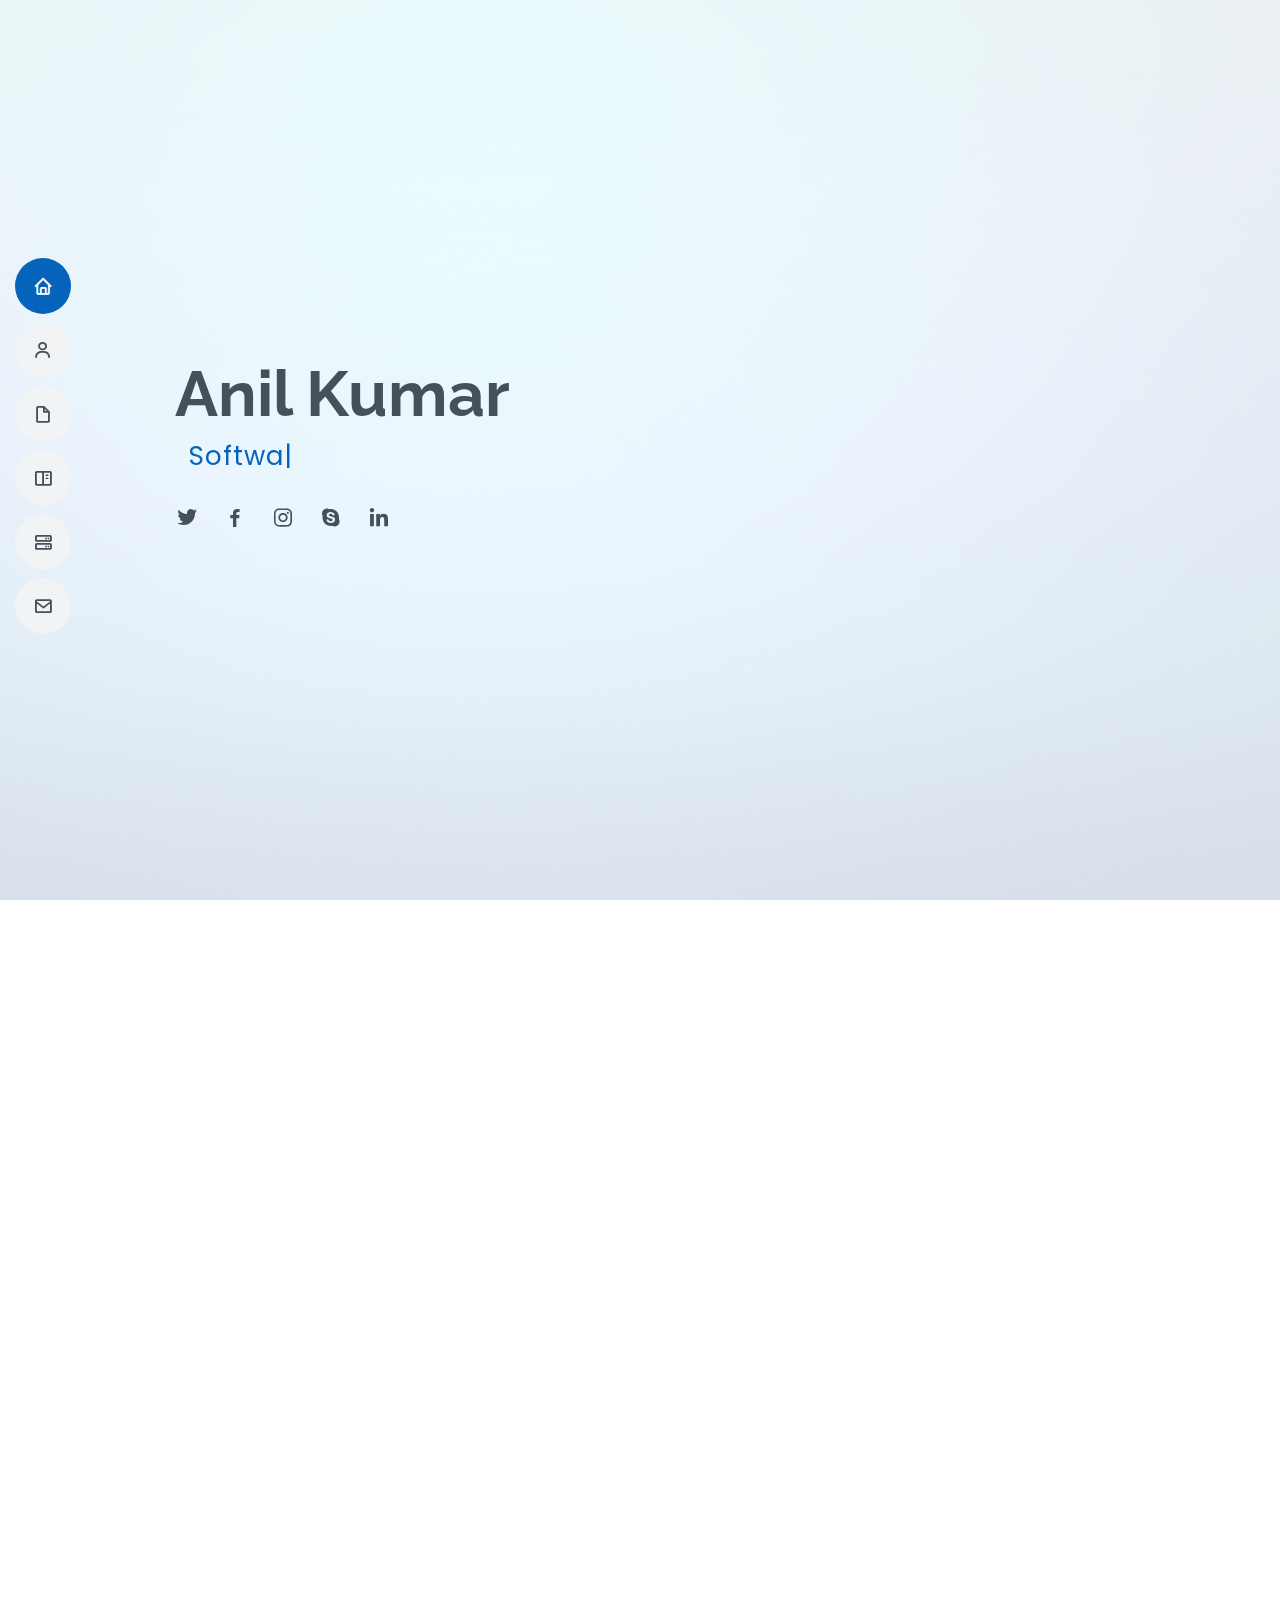
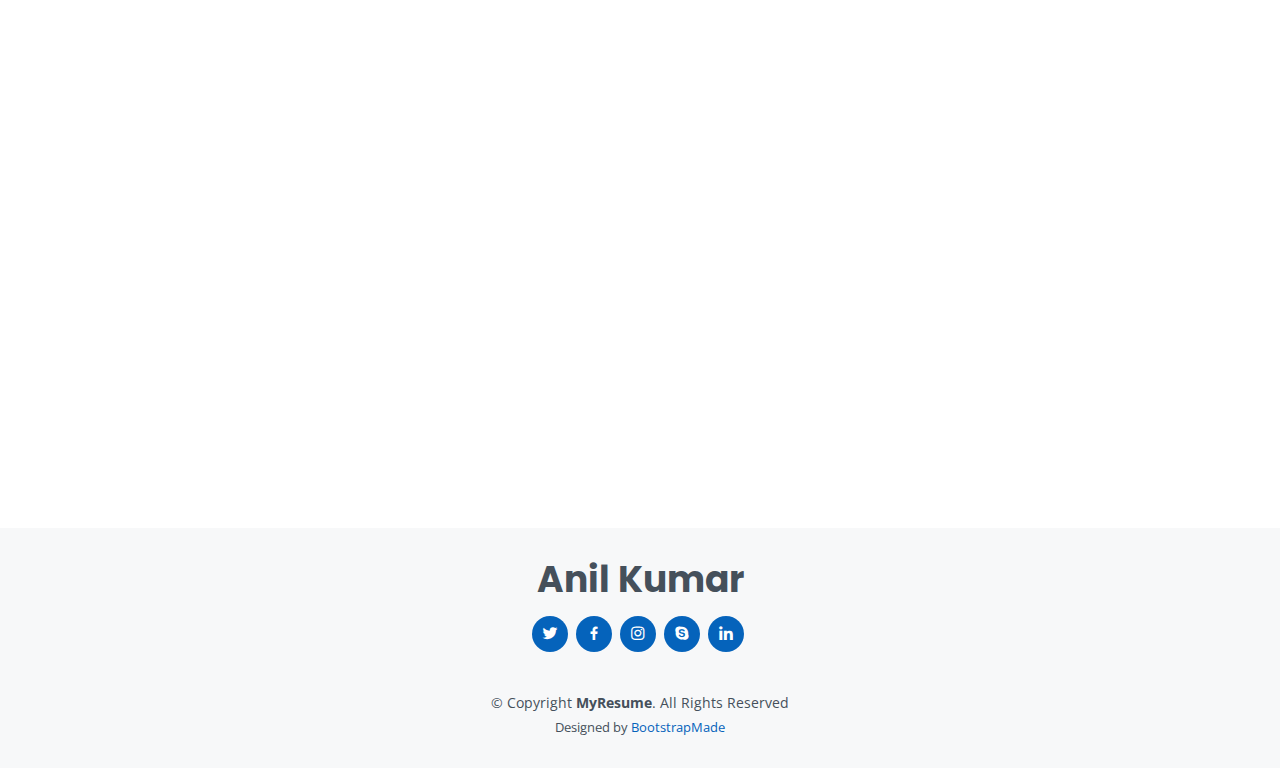
==== commit 455e57f2: "ui fix" ====
--- a/testing/index.html
+++ b/testing/index.html
@@ -680,74 +680,72 @@
     <!-- ======= Contact Section ======= -->
     <section id="contact" class="contact">
       <div class="container" data-aos="fade-up">
-
         <div class="section-title">
           <h2>Contact</h2>
         </div>
-
         <div class="row mt-1">
-
-
           <div class="col-lg-4">
             <div class="info">
               <div class="address">
                 <a target="blank" href="https://www.google.com/search?q=Anil+Kumar+Technical+Assistant">
-                  <i class="icofont-search-user"></i>
-                  <h4>Google Search</h4>
-                  <h6>Anil Kumar Technical Assistant</h6>
+                  <div class="alert alert-primary">
+                    <i class="icofont-search-user"></i>
+                    <h4>Google Search</h4>
+                    <h6>Anil Kumar Technical Assistant</h6>
+                  </div>
                 </a>
               </div>
-              <hr>
               <div class="address">
                 <a target="blank" href="https://in.linkedin.com/in/anil-kumar-ab65b7a3">
-                  <i class="icofont-linkedin"></i>
-                  <h4>Linkedin</h4>
-                  <h6>anil-kumar-ab65b7a3</h6>
+                  <div class="alert alert-primary">
+                    <i class="icofont-linkedin"></i>
+                    <h4>Linkedin</h4>
+                    <h6>anil-kumar-ab65b7a3</h6>
+                  </div>
                 </a>
               </div>
-              <hr>
               <div class="address">
                 <a target="blank" href="https://www.instagram.com/anilkumar91.iitd">
-                  <i class="icofont-instagram"></i>
-                  <h4>Instagram</h4>
-                  <h6>anilkumar91.iitd</h6>
+                  <div class="alert alert-primary">
+                    <i class="icofont-instagram"></i>
+                    <h4>Instagram</h4>
+                    <h6>anilkumar91.iitd</h6>
+                  </div>
                 </a>
               </div>
-              <hr>
-            </div>
-          </div>
-
-
+            </div>
+          </div>
           <div class="col-lg-4">
             <div class="info">
               <div class="address">
                 <a target="blank" href="mailto:anilkumarsingh1911@gmail.com">
-                  <i class="icofont-envelope"></i>
-                  <h4>Gmail Address</h4>
-                  <h6>anilkumarsingh1911@gmail.com</h6>
+                  <div class="alert alert-primary">
+                    <i class="icofont-envelope"></i>
+                    <h4>Gmail Address</h4>
+                    <h6>anilkumarsingh1911@gmail.com</h6>
+                  </div>
                 </a>
               </div>
-              <hr>
               <div class="address">
                 <a target="blank" href="tel:+919810193691">
-                  <i class="icofont-phone"></i>
-                  <h4>Mobile Number</h4>
-                  <h6>+91-98101-93691</h6>
+                  <div class="alert alert-primary">
+                    <i class="icofont-phone"></i>
+                    <h4>Mobile Number</h4>
+                    <h6>+91-98101-93691</h6>
+                  </div>
                 </a>
               </div>
-              <hr>
               <div class="address">
                 <a target="blank" href="https://wa.link/ihfg8f">
-                  <i class="icofont-brand-whatsapp"></i>
-                  <h4>WhatsApp Number</h4>
-                  <h6>+91-98101-93691</h6>
+                  <div class="alert alert-primary">
+                    <i class="icofont-brand-whatsapp"></i>
+                    <h4>WhatsApp Number</h4>
+                    <h6>+91-98101-93691</h6>
+                  </div>
                 </a>
               </div>
-              <hr>
-            </div>
-          </div>
-
-
+            </div>
+          </div>
           <div class="col-lg-4">
             <div class="alert alert-primary">
               <div class="LI-profile-badge" data-version="v1" data-size="large" data-locale="en_US" data-type="vertical"
@@ -758,10 +756,7 @@
               </div>
             </div>
           </div>
-
-
-        </div>
-
+        </div>
       </div>
     </section><!-- End Contact Section -->
 
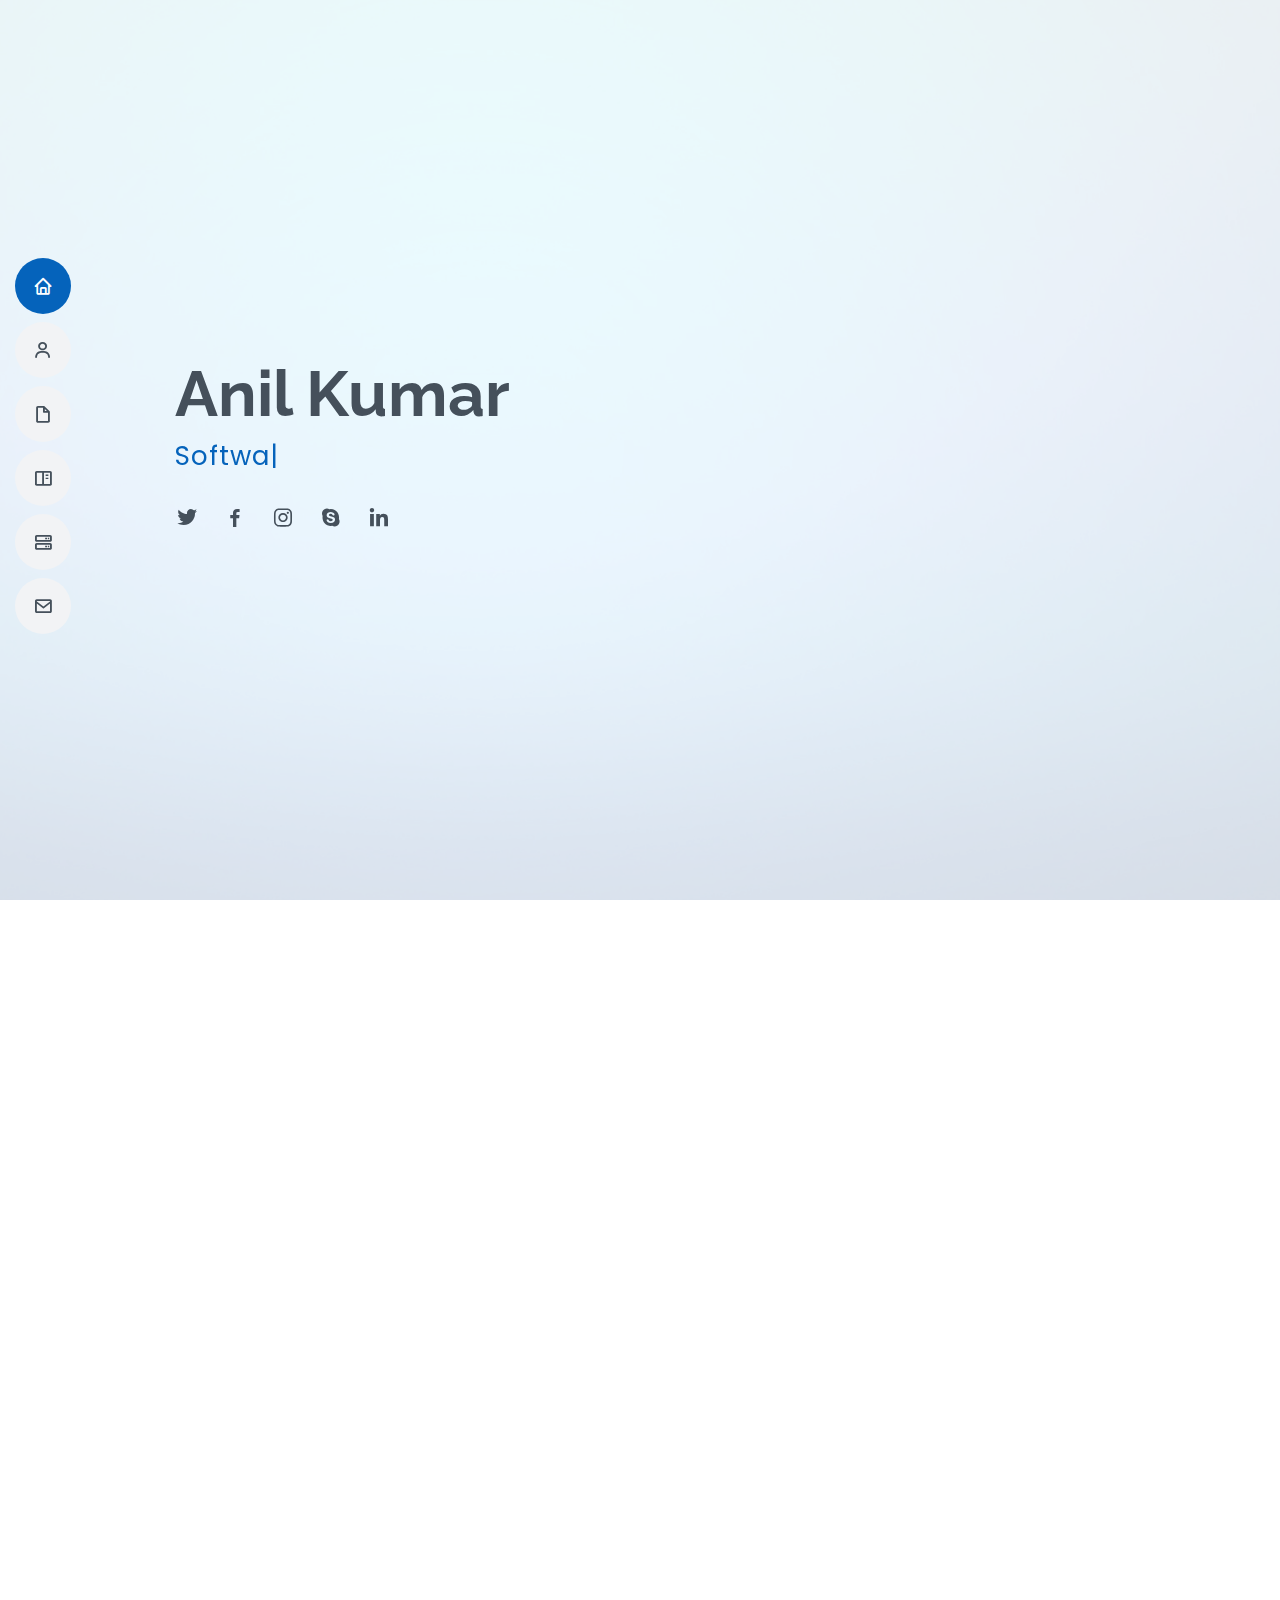
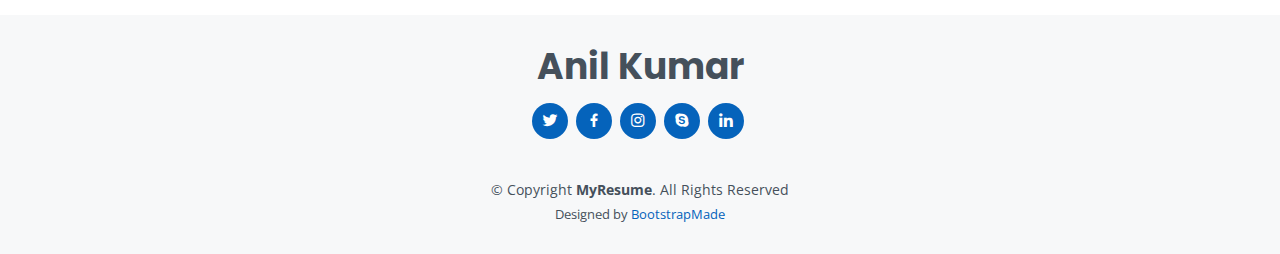
==== commit aa1d949d: "about updated" ====
--- a/testing/index.html
+++ b/testing/index.html
@@ -62,7 +62,7 @@
   <section id="hero" class="d-flex flex-column justify-content-center">
     <div class="container" data-aos="zoom-in" data-aos-delay="100">
       <h1>Anil Kumar</h1>
-      <p> &nbsp; <span class="typed" data-typed-items="Software Developer, UI/UX Designer"></span> &nbsp; </p>
+      <p><span class="typed" data-typed-items="Software Developer, UI/UX Designer"></span></p>
       <div class="social-links">
         <a href="#" class="twitter"><i class="bx bxl-twitter"></i></a>
         <a href="#" class="facebook"><i class="bx bxl-facebook"></i></a>
@@ -78,56 +78,46 @@
     <!-- ======= About Section ======= -->
     <section id="about" class="about">
       <div class="container" data-aos="fade-up">
-
         <div class="section-title">
           <h2>About</h2>
         </div>
-
         <div class="row">
-          <div class="col-lg-4">
-            <div class="alert alert-dark" style="background-color:#000000;">
-              <img src="assets/img/profile-img-sit.webp" class="img-fluid" alt="">
-            </div>
-          </div>
-          <div class="col-lg-8 pt-4 pt-lg-0 content">
-            <h3>Software Developer</h3>
-            <p class="font-italic">Software Developer </p>
+          <div class="col-lg-3">
+            <img src="assets/img/anil.jpg" class="img-fluid" alt="">
+          </div>
+          <div class="col-lg-9 pt-4 pt-lg-0 content">
             <div class="row">
               <div class="col-lg-6">
+                <h3>Software Developer</h3>
+                <p class="font-italic">Software Developer </p>
                 <ul>
-                  <li><i class="icofont-rounded-right"></i> <strong>MEAN</strong> Stack</li>
-                </ul>
-              </div>
-              <div class="col-lg-6">
-                <ul>
+                  <li><i class="icofont-rounded-right"></i> <strong>MEAN</strong> Stack </li>
                   <li><i class="icofont-rounded-right"></i> <strong>LAMP</strong> Stack</li>
                 </ul>
               </div>
-            </div>
-            <p>
-            <h3>UI/UX Designer</h3>
-            <ul>
-              <li><i class="icofont-rounded-right"></i> <strong>HTML</strong></li>
-              <li><i class="icofont-rounded-right"></i> <strong>CSS</strong></li>
-            </ul>
-            </p>
-          </div>
-        </div>
-
+              <div class="col-lg-6">
+                <h3>UI/UX Designer</h3>
+                <!-- <p class="font-italic"></p> -->
+                <ul>
+                  <li><i class="icofont-rounded-right"></i> <strong>HTML</strong></li>
+                  <li><i class="icofont-rounded-right"></i> <strong>CSS</strong></li>
+                  <li><i class="icofont-rounded-right"></i> <strong>JavaScript</strong></li>
+                </ul>
+              </div>
+            </div>
+          </div>
+        </div>
       </div>
     </section><!-- End About Section -->
 
     <!-- ======= Facts Section ======= -->
-    <section id="facts" class="facts">
+    <!-- <section id="facts" class="facts">
       <div class="container" data-aos="fade-up">
-
         <div class="section-title">
           <h2>Facts</h2>
           <p></p>
         </div>
-
         <div class="row">
-
           <div class="col-lg-3 col-md-6">
             <div class="count-box">
               <i class="icofont-simple-smile"></i>
@@ -135,7 +125,6 @@
               <p>Happy Clients</p>
             </div>
           </div>
-
           <div class="col-lg-3 col-md-6 mt-5 mt-md-0">
             <div class="count-box">
               <i class="icofont-document-folder"></i>
@@ -143,7 +132,6 @@
               <p>Projects</p>
             </div>
           </div>
-
           <div class="col-lg-3 col-md-6 mt-5 mt-lg-0">
             <div class="count-box">
               <i class="icofont-live-support"></i>
@@ -151,7 +139,6 @@
               <p>Hours Of Support</p>
             </div>
           </div>
-
           <div class="col-lg-3 col-md-6 mt-5 mt-lg-0">
             <div class="count-box">
               <i class="icofont-users-alt-5"></i>
@@ -159,11 +146,10 @@
               <p>Hard Workers</p>
             </div>
           </div>
-
-        </div>
-
-      </div>
-    </section><!-- End Facts Section -->
+        </div>
+      </div>
+    </section> -->
+    <!-- End Facts Section -->
 
     <!-- ======= Skills Section ======= -->
     <section id="skills" class="skills section-bg">
@@ -207,7 +193,7 @@
           <div class="col-lg-6">
 
             <div class="progress">
-              <span class="skill">PHP <i class="val">80%</i></span>
+              <span class="skill">Core PHP <i class="val">80%</i></span>
               <div class="progress-bar-wrap">
                 <div class="progress-bar" role="progressbar" aria-valuenow="80" aria-valuemin="0" aria-valuemax="100">
                 </div>
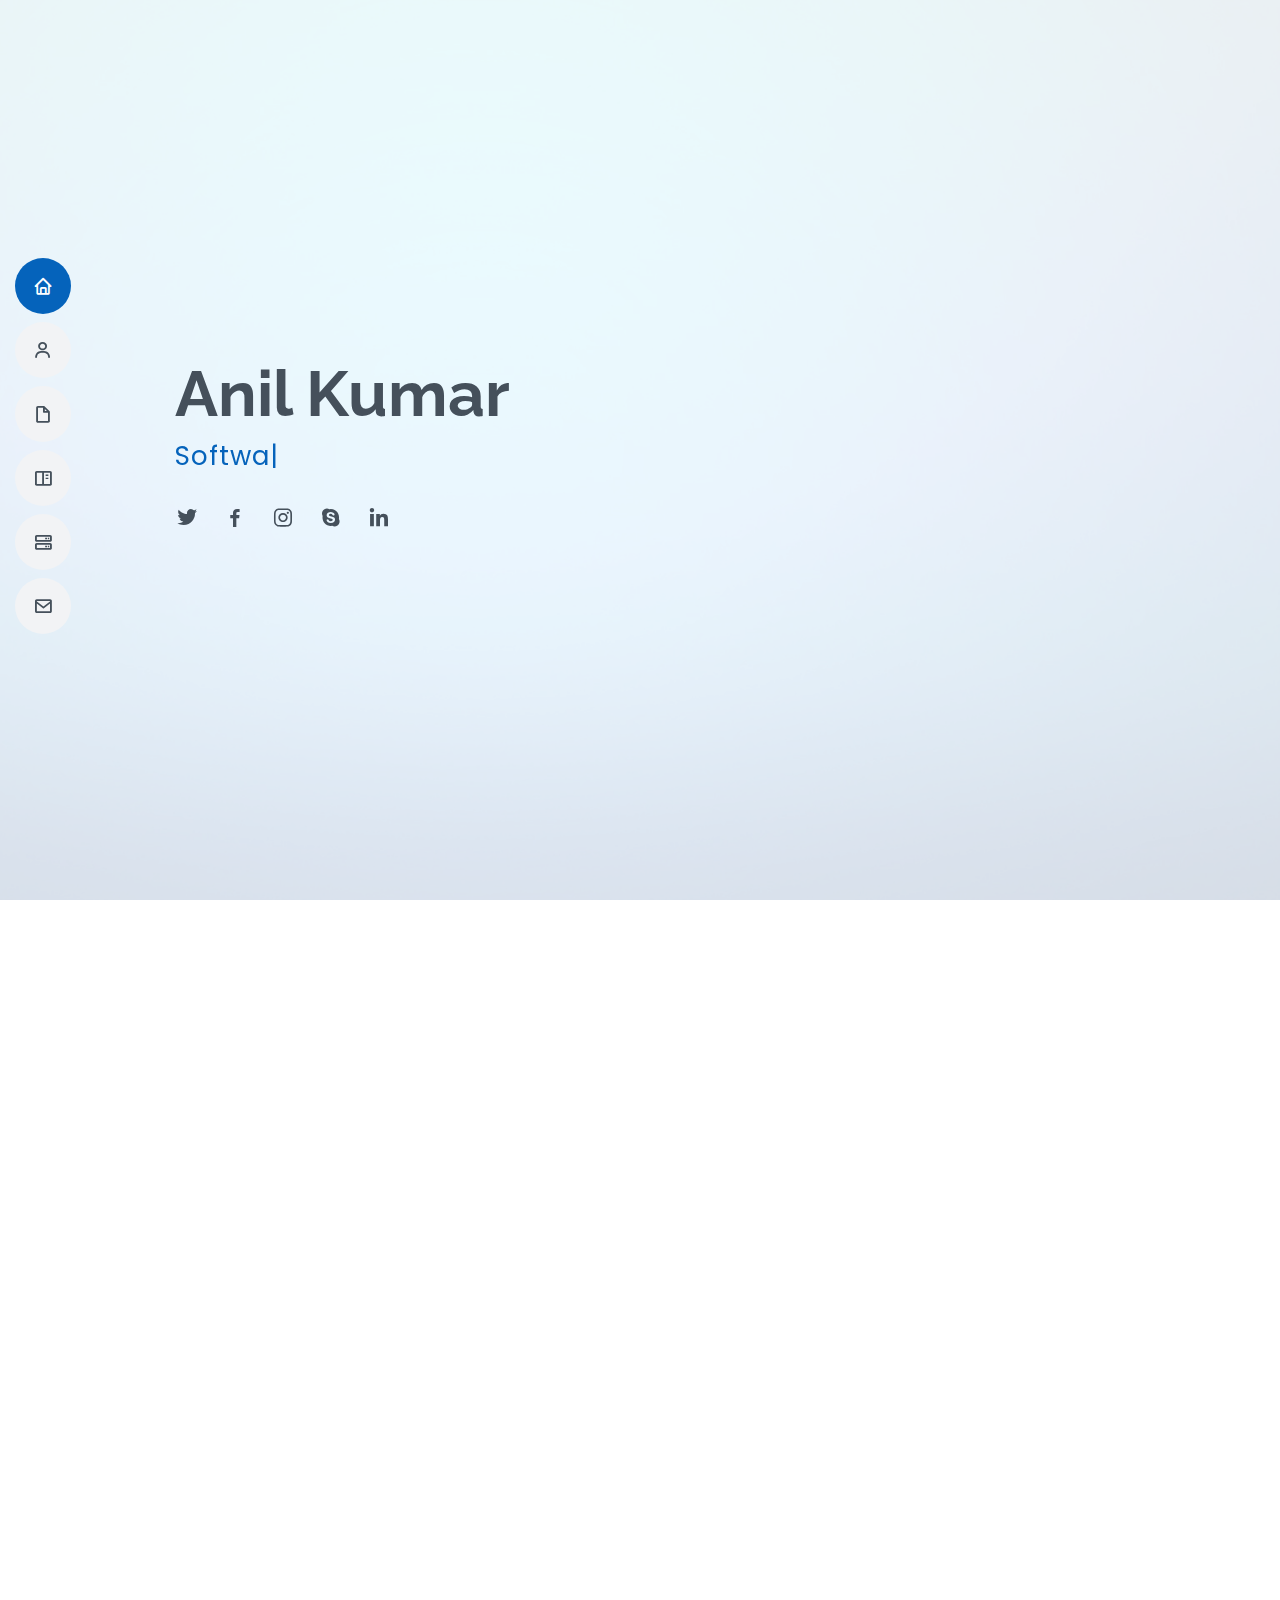
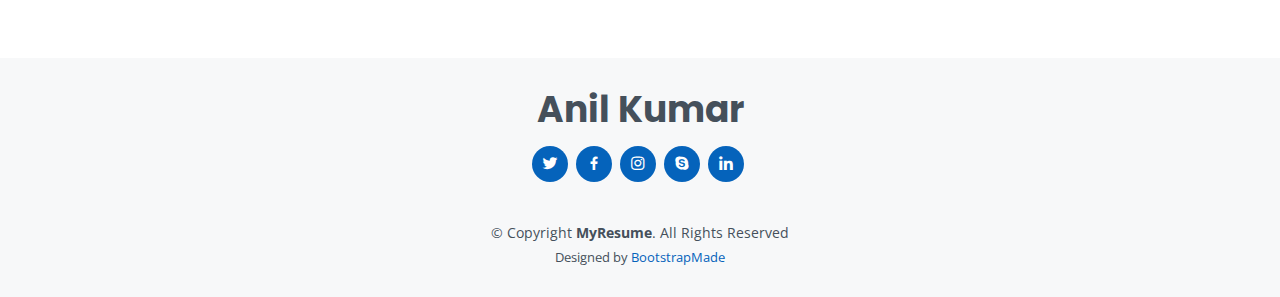
==== commit 97fad06c: "ui fix" ====
--- a/testing/index.html
+++ b/testing/index.html
@@ -35,6 +35,19 @@
   * Author: BootstrapMade.com
   * License: https://bootstrapmade.com/license/
   ======================================================== -->
+
+
+  <style>
+    .skills {
+      text-align: center;
+    }
+
+    /* .skills:hover {
+      text-decoration: underline;
+    } */
+  </style>
+
+
 </head>
 
 <body>
@@ -82,146 +95,65 @@
           <h2>About</h2>
         </div>
         <div class="row">
-          <div class="col-lg-3">
-            <img src="assets/img/anil.jpg" class="img-fluid" alt="">
-          </div>
-          <div class="col-lg-9 pt-4 pt-lg-0 content">
+          <div class="col-lg-2">
+            <div style="text-align: center;">
+              <img src="assets/img/anil.jpg" style="max-height: 200px;" class="img-fluid" alt="">
+              <h5>Anil Kumar</h5>
+            </div>
+          </div>
+          <div class="col-lg-10 pt-4 pt-lg-0 content">
             <div class="row">
               <div class="col-lg-6">
                 <h3>Software Developer</h3>
-                <p class="font-italic">Software Developer </p>
+                <p class="font-italic">MEAN Stack</p>
                 <ul>
-                  <li><i class="icofont-rounded-right"></i> <strong>MEAN</strong> Stack </li>
-                  <li><i class="icofont-rounded-right"></i> <strong>LAMP</strong> Stack</li>
+                  <li>
+                    <i class="icofont-rounded-right"></i>
+                    <strong> MySQL, </strong>
+                    ExpressJs,
+                    <strong> Angular, </strong>
+                    NodeJs
+                  </li>
                 </ul>
+                <hr>
+                <p class="font-italic">LAMP Stack</p>
+                <ul>
+                  <li>
+                    <i class="icofont-rounded-right"></i>
+                    <strong> Linux, </strong>
+                    Apache,
+                    <strong> MySQL, </strong>
+                    PHP
+                  </li>
+                </ul>
+                <hr>
+
               </div>
               <div class="col-lg-6">
                 <h3>UI/UX Designer</h3>
-                <!-- <p class="font-italic"></p> -->
+                <p class="font-italic">Frontend</p>
                 <ul>
-                  <li><i class="icofont-rounded-right"></i> <strong>HTML</strong></li>
-                  <li><i class="icofont-rounded-right"></i> <strong>CSS</strong></li>
-                  <li><i class="icofont-rounded-right"></i> <strong>JavaScript</strong></li>
+                  <li><i class="icofont-rounded-right"></i>
+                    <strong> HTML, </strong>
+                    CSS,
+                    <strong> JavaScript, </strong>
+                  </li>
                 </ul>
+                <hr>
+                <p class="font-italic">Library</p>
+                <ul>
+                  <li><i class="icofont-rounded-right"></i>
+                    <strong> Bootstrap, </strong>
+                    FontAwesome
+                  </li>
+                </ul>
+                <hr>
               </div>
             </div>
           </div>
         </div>
       </div>
     </section><!-- End About Section -->
-
-    <!-- ======= Facts Section ======= -->
-    <!-- <section id="facts" class="facts">
-      <div class="container" data-aos="fade-up">
-        <div class="section-title">
-          <h2>Facts</h2>
-          <p></p>
-        </div>
-        <div class="row">
-          <div class="col-lg-3 col-md-6">
-            <div class="count-box">
-              <i class="icofont-simple-smile"></i>
-              <span data-toggle="counter-up">232</span>
-              <p>Happy Clients</p>
-            </div>
-          </div>
-          <div class="col-lg-3 col-md-6 mt-5 mt-md-0">
-            <div class="count-box">
-              <i class="icofont-document-folder"></i>
-              <span data-toggle="counter-up">521</span>
-              <p>Projects</p>
-            </div>
-          </div>
-          <div class="col-lg-3 col-md-6 mt-5 mt-lg-0">
-            <div class="count-box">
-              <i class="icofont-live-support"></i>
-              <span data-toggle="counter-up">1,463</span>
-              <p>Hours Of Support</p>
-            </div>
-          </div>
-          <div class="col-lg-3 col-md-6 mt-5 mt-lg-0">
-            <div class="count-box">
-              <i class="icofont-users-alt-5"></i>
-              <span data-toggle="counter-up">15</span>
-              <p>Hard Workers</p>
-            </div>
-          </div>
-        </div>
-      </div>
-    </section> -->
-    <!-- End Facts Section -->
-
-    <!-- ======= Skills Section ======= -->
-    <section id="skills" class="skills section-bg">
-      <div class="container" data-aos="fade-up">
-
-        <div class="section-title">
-          <h2>Skills</h2>
-          <p></p>
-        </div>
-
-        <div class="row skills-content">
-
-          <div class="col-lg-6">
-
-            <div class="progress">
-              <span class="skill">HTML <i class="val">100%</i></span>
-              <div class="progress-bar-wrap">
-                <div class="progress-bar" role="progressbar" aria-valuenow="100" aria-valuemin="0" aria-valuemax="100">
-                </div>
-              </div>
-            </div>
-
-            <div class="progress">
-              <span class="skill">CSS <i class="val">90%</i></span>
-              <div class="progress-bar-wrap">
-                <div class="progress-bar" role="progressbar" aria-valuenow="90" aria-valuemin="0" aria-valuemax="100">
-                </div>
-              </div>
-            </div>
-
-            <div class="progress">
-              <span class="skill">JavaScript <i class="val">75%</i></span>
-              <div class="progress-bar-wrap">
-                <div class="progress-bar" role="progressbar" aria-valuenow="75" aria-valuemin="0" aria-valuemax="100">
-                </div>
-              </div>
-            </div>
-
-          </div>
-
-          <div class="col-lg-6">
-
-            <div class="progress">
-              <span class="skill">Core PHP <i class="val">80%</i></span>
-              <div class="progress-bar-wrap">
-                <div class="progress-bar" role="progressbar" aria-valuenow="80" aria-valuemin="0" aria-valuemax="100">
-                </div>
-              </div>
-            </div>
-
-            <div class="progress">
-              <span class="skill">LAMP Stack <i class="val">90%</i></span>
-              <div class="progress-bar-wrap">
-                <div class="progress-bar" role="progressbar" aria-valuenow="90" aria-valuemin="0" aria-valuemax="100">
-                </div>
-              </div>
-            </div>
-
-            <div class="progress">
-              <span class="skill">MEAN Stack <i class="val">55%</i></span>
-              <div class="progress-bar-wrap">
-                <div class="progress-bar" role="progressbar" aria-valuenow="55" aria-valuemin="0" aria-valuemax="100">
-                </div>
-              </div>
-            </div>
-
-          </div>
-
-        </div>
-
-      </div>
-    </section><!-- End Skills Section -->
 
     <!-- ======= Resume Section ======= -->
     <section id="resume" class="resume">
@@ -229,73 +161,65 @@
 
         <div class="section-title">
           <h2>Resume</h2>
-          <p>Magnam dolores commodi suscipit. Necessitatibus eius consequatur ex aliquid fuga eum quidem. Sit sint
-            consectetur velit. Quisquam quos quisquam cupiditate. Et nemo qui impedit suscipit alias ea. Quia fugiat sit
-            in iste officiis commodi quidem hic quas.</p>
+          <p>Anil CV</p>
         </div>
 
         <div class="row">
           <div class="col-lg-6">
             <h3 class="resume-title">Sumary</h3>
             <div class="resume-item pb-0">
-              <h4>Brandon Johnson</h4>
-              <p><em>Innovative and deadline-driven Graphic Designer with 3+ years of experience designing and
-                  developing user-centered digital/print marketing material from initial concept to final, polished
-                  deliverable.</em></p>
+              <h4>Anil Kumar</h4>
+              <p><em>Innovative</em></p>
               <ul>
-                <li>Portland par 127,Orlando, FL</li>
-                <li>(123) 456-7891</li>
-                <li>alice.barkley@example.com</li>
+                <li>+91-98101-93691</li>
+                <li>anilkumarsingh1911@gmail.com</li>
               </ul>
             </div>
 
             <h3 class="resume-title">Education</h3>
             <div class="resume-item">
-              <h4>Master of Fine Arts &amp; Graphic Design</h4>
-              <h5>2015 - 2016</h5>
-              <p><em>Rochester Institute of Technology, Rochester, NY</em></p>
-              <p>Qui deserunt veniam. Et sed aliquam labore tempore sed quisquam iusto autem sit. Ea vero voluptatum qui
-                ut dignissimos deleniti nerada porti sand markend</p>
+              <h4>Master in Computer Applictions</h4>
+              <h5>2013 - 2016</h5>
+              <p><em>KUK</em></p>
+              <p>DCSA, KUK</p>
             </div>
             <div class="resume-item">
-              <h4>Bachelor of Fine Arts &amp; Graphic Design</h4>
-              <h5>2010 - 2014</h5>
-              <p><em>Rochester Institute of Technology, Rochester, NY</em></p>
-              <p>Quia nobis sequi est occaecati aut. Repudiandae et iusto quae reiciendis et quis Eius vel ratione eius
-                unde vitae rerum voluptates asperiores voluptatem Earum molestiae consequatur neque etlon sader mart
-                dila</p>
+              <h4>Bachelor in Computer Applictions</h4>
+              <h5>2009 - 2012</h5>
+              <p><em>GGSIPU</em></p>
+              <p>IPU, Delhi</p>
             </div>
           </div>
           <div class="col-lg-6">
             <h3 class="resume-title">Professional Experience</h3>
 
             <div class="resume-item">
-              <h4>Senior graphic design specialist</h4>
-              <h5>2019 - Present</h5>
-              <p><em>Experion, New York, NY </em></p>
+              <h4>Technical Assistant</h4>
+              <h5>March, 2019 - Present</h5>
+              <p><em>Indian Institute of Technology</em></p>
               <ul>
-                <li>Supervise the assessment of in order to ensure quality and accuracy of the design</li>
-                <li>Oversee the efficient use of production project budgets ranging from $2,000 - $25,000</li>
+                <li>MEAN Stack</li>
+                <li>ocs</li>
               </ul>
             </div>
 
             <div class="resume-item">
-              <h4>Graphic design specialist</h4>
+              <h4>Senior Project Assistant</h4>
+              <h5>September, 2017 - Feb,2019</h5>
+              <p><em>Indian Institute of Technology</em></p>
+              <ul>
+                <li>LAMP</li>
+                <li>CSC</li>
+              </ul>
+            </div>
+
+            <div class="resume-item">
+              <h4>Junior Project Assistant</h4>
               <h5>2017 - 2018</h5>
-              <p><em>Stepping Stone Advertising, New York, NY</em></p>
+              <p><em>Indian Institute of Technology</em></p>
               <ul>
-                <li>Recommended and consulted with clients on the most appropriate graphic design</li>
-                <li>Created 4+ design presentations and proposals a month for clients and account managers</li>
-              </ul>
-            </div>
-
-            <div class="resume-item">
-              <h4>Graphic design specialist</h4>
-              <h5>2017 - 2018</h5>
-              <p><em>Stepping Stone Advertising, New York, NY</em></p>
-              <ul>
-                <li>Recommended and consulted with clients on the most appropriate graphic design</li>
-                <li>Created 4+ design presentations and proposals a month for clients and account managers</li>
+                <li>data </li>
+                <li>gate</li>
               </ul>
             </div>
 
@@ -311,9 +235,6 @@
 
         <div class="section-title">
           <h2>Portfolio</h2>
-          <p>Magnam dolores commodi suscipit. Necessitatibus eius consequatur ex aliquid fuga eum quidem. Sit sint
-            consectetur velit. Quisquam quos quisquam cupiditate. Et nemo qui impedit suscipit alias ea. Quia fugiat sit
-            in iste officiis commodi quidem hic quas.</p>
         </div>
 
         <div class="row">
@@ -323,6 +244,8 @@
               <li data-filter=".filter-app">App</li>
               <li data-filter=".filter-card">Card</li>
               <li data-filter=".filter-web">Web</li>
+              <li data-filter=".filter-data">Data</li>
+
             </ul>
           </div>
         </div>
@@ -330,148 +253,38 @@
         <div class="row portfolio-container" data-aos="fade-up" data-aos-delay="200">
 
           <div class="col-lg-4 col-md-6 portfolio-item filter-app">
-            <div class="portfolio-wrap">
-              <img src="assets/img/portfolio/portfolio-1.jpg" class="img-fluid" alt="">
-              <div class="portfolio-info">
-                <h4>App 1</h4>
-                <p>App</p>
-                <div class="portfolio-links">
-                  <a href="assets/img/portfolio/portfolio-1.jpg" data-gall="portfolioGallery" class="venobox"
-                    title="App 1"><i class="bx bx-plus"></i></a>
-                  <a href="portfolio-details.html" data-gall="portfolioDetailsGallery" data-vbtype="iframe"
-                    class="venobox" title="Portfolio Details"><i class="bx bx-link"></i></a>
-                </div>
-              </div>
+            <div class="alert alert-info skills">
+              <a href="https://angular.io/" target="blank">Angular</a>
             </div>
           </div>
 
           <div class="col-lg-4 col-md-6 portfolio-item filter-web">
-            <div class="portfolio-wrap">
-              <img src="assets/img/portfolio/portfolio-2.jpg" class="img-fluid" alt="">
-              <div class="portfolio-info">
-                <h4>Web 3</h4>
-                <p>Web</p>
-                <div class="portfolio-links">
-                  <a href="assets/img/portfolio/portfolio-2.jpg" data-gall="portfolioGallery" class="venobox"
-                    title="Web 3"><i class="bx bx-plus"></i></a>
-                  <a href="portfolio-details.html" data-gall="portfolioDetailsGallery" data-vbtype="iframe"
-                    class="venobox" title="Portfolio Details"><i class="bx bx-link"></i></a>
-                </div>
-              </div>
-            </div>
-          </div>
+            <div class="alert alert-info skills">
+              <a href="http://angular.io" target="blank">web1</a>
+            </div>
+          </div>
+
+          <div class="col-lg-4 col-md-6 portfolio-item filter-data">
+            <div class="alert alert-info skills">
+              data1
+            </div>
+          </div>
+
 
           <div class="col-lg-4 col-md-6 portfolio-item filter-app">
-            <div class="portfolio-wrap">
-              <img src="assets/img/portfolio/portfolio-3.jpg" class="img-fluid" alt="">
-              <div class="portfolio-info">
-                <h4>App 2</h4>
-                <p>App</p>
-                <div class="portfolio-links">
-                  <a href="assets/img/portfolio/portfolio-3.jpg" data-gall="portfolioGallery" class="venobox"
-                    title="App 2"><i class="bx bx-plus"></i></a>
-                  <a href="portfolio-details.html" data-gall="portfolioDetailsGallery" data-vbtype="iframe"
-                    class="venobox" title="Portfolio Details"><i class="bx bx-link"></i></a>
-                </div>
-              </div>
+            <div class="alert alert-info skills">
+              data1
             </div>
           </div>
 
           <div class="col-lg-4 col-md-6 portfolio-item filter-card">
-            <div class="portfolio-wrap">
-              <img src="assets/img/portfolio/portfolio-4.jpg" class="img-fluid" alt="">
-              <div class="portfolio-info">
-                <h4>Card 2</h4>
-                <p>Card</p>
-                <div class="portfolio-links">
-                  <a href="assets/img/portfolio/portfolio-4.jpg" data-gall="portfolioGallery" class="venobox"
-                    title="Card 2"><i class="bx bx-plus"></i></a>
-                  <a href="portfolio-details.html" data-gall="portfolioDetailsGallery" data-vbtype="iframe"
-                    class="venobox" title="Portfolio Details"><i class="bx bx-link"></i></a>
-                </div>
-              </div>
-            </div>
-          </div>
-
-          <div class="col-lg-4 col-md-6 portfolio-item filter-web">
-            <div class="portfolio-wrap">
-              <img src="assets/img/portfolio/portfolio-5.jpg" class="img-fluid" alt="">
-              <div class="portfolio-info">
-                <h4>Web 2</h4>
-                <p>Web</p>
-                <div class="portfolio-links">
-                  <a href="assets/img/portfolio/portfolio-5.jpg" data-gall="portfolioGallery" class="venobox"
-                    title="Web 2"><i class="bx bx-plus"></i></a>
-                  <a href="portfolio-details.html" data-gall="portfolioDetailsGallery" data-vbtype="iframe"
-                    class="venobox" title="Portfolio Details"><i class="bx bx-link"></i></a>
-                </div>
-              </div>
-            </div>
-          </div>
-
-          <div class="col-lg-4 col-md-6 portfolio-item filter-app">
-            <div class="portfolio-wrap">
-              <img src="assets/img/portfolio/portfolio-6.jpg" class="img-fluid" alt="">
-              <div class="portfolio-info">
-                <h4>App 3</h4>
-                <p>App</p>
-                <div class="portfolio-links">
-                  <a href="assets/img/portfolio/portfolio-6.jpg" data-gall="portfolioGallery" class="venobox"
-                    title="App 3"><i class="bx bx-plus"></i></a>
-                  <a href="portfolio-details.html" data-gall="portfolioDetailsGallery" data-vbtype="iframe"
-                    class="venobox" title="Portfolio Details"><i class="bx bx-link"></i></a>
-                </div>
-              </div>
-            </div>
-          </div>
-
-          <div class="col-lg-4 col-md-6 portfolio-item filter-card">
-            <div class="portfolio-wrap">
-              <img src="assets/img/portfolio/portfolio-7.jpg" class="img-fluid" alt="">
-              <div class="portfolio-info">
-                <h4>Card 1</h4>
-                <p>Card</p>
-                <div class="portfolio-links">
-                  <a href="assets/img/portfolio/portfolio-7.jpg" data-gall="portfolioGallery" class="venobox"
-                    title="Card 1"><i class="bx bx-plus"></i></a>
-                  <a href="portfolio-details.html" data-gall="portfolioDetailsGallery" data-vbtype="iframe"
-                    class="venobox" title="Portfolio Details"><i class="bx bx-link"></i></a>
-                </div>
-              </div>
-            </div>
-          </div>
-
-          <div class="col-lg-4 col-md-6 portfolio-item filter-card">
-            <div class="portfolio-wrap">
-              <img src="assets/img/portfolio/portfolio-8.jpg" class="img-fluid" alt="">
-              <div class="portfolio-info">
-                <h4>Card 3</h4>
-                <p>Card</p>
-                <div class="portfolio-links">
-                  <a href="assets/img/portfolio/portfolio-8.jpg" data-gall="portfolioGallery" class="venobox"
-                    title="Card 3"><i class="bx bx-plus"></i></a>
-                  <a href="portfolio-details.html" data-gall="portfolioDetailsGallery" data-vbtype="iframe"
-                    class="venobox" title="Portfolio Details"><i class="bx bx-link"></i></a>
-                </div>
-              </div>
-            </div>
-          </div>
-
-          <div class="col-lg-4 col-md-6 portfolio-item filter-web">
-            <div class="portfolio-wrap">
-              <img src="assets/img/portfolio/portfolio-9.jpg" class="img-fluid" alt="">
-              <div class="portfolio-info">
-                <h4>Web 3</h4>
-                <p>Web</p>
-                <div class="portfolio-links">
-                  <a href="assets/img/portfolio/portfolio-9.jpg" data-gall="portfolioGallery" class="venobox"
-                    title="Web 3"><i class="bx bx-plus"></i></a>
-                  <a href="portfolio-details.html" data-gall="portfolioDetailsGallery" data-vbtype="iframe"
-                    class="venobox" title="Portfolio Details"><i class="bx bx-link"></i></a>
-                </div>
-              </div>
-            </div>
-          </div>
+            <div class="alert alert-info skills">
+              data1
+            </div>
+          </div>
+
+
+
 
         </div>
 
@@ -674,7 +487,7 @@
             <div class="info">
               <div class="address">
                 <a target="blank" href="https://www.google.com/search?q=Anil+Kumar+Technical+Assistant">
-                  <div class="alert alert-primary">
+                  <div class="alert alert-light" style="background-color:whitesmoke;">
                     <i class="icofont-search-user"></i>
                     <h4>Google Search</h4>
                     <h6>Anil Kumar Technical Assistant</h6>
@@ -683,7 +496,7 @@
               </div>
               <div class="address">
                 <a target="blank" href="https://in.linkedin.com/in/anil-kumar-ab65b7a3">
-                  <div class="alert alert-primary">
+                  <div class="alert alert-light" style="background-color:whitesmoke;">
                     <i class="icofont-linkedin"></i>
                     <h4>Linkedin</h4>
                     <h6>anil-kumar-ab65b7a3</h6>
@@ -691,11 +504,11 @@
                 </a>
               </div>
               <div class="address">
-                <a target="blank" href="https://www.instagram.com/anilkumar91.iitd">
-                  <div class="alert alert-primary">
+                <a target="blank" href="https://www.instagram.com/anilkumarsingh191191">
+                  <div class="alert alert-light" style="background-color:whitesmoke;">
                     <i class="icofont-instagram"></i>
                     <h4>Instagram</h4>
-                    <h6>anilkumar91.iitd</h6>
+                    <h6>anilkumarsingh191191</h6>
                   </div>
                 </a>
               </div>
@@ -705,7 +518,7 @@
             <div class="info">
               <div class="address">
                 <a target="blank" href="mailto:anilkumarsingh1911@gmail.com">
-                  <div class="alert alert-primary">
+                  <div class="alert alert-light" style="background-color:whitesmoke;">
                     <i class="icofont-envelope"></i>
                     <h4>Gmail Address</h4>
                     <h6>anilkumarsingh1911@gmail.com</h6>
@@ -714,7 +527,7 @@
               </div>
               <div class="address">
                 <a target="blank" href="tel:+919810193691">
-                  <div class="alert alert-primary">
+                  <div class="alert alert-light" style="background-color:whitesmoke;">
                     <i class="icofont-phone"></i>
                     <h4>Mobile Number</h4>
                     <h6>+91-98101-93691</h6>
@@ -723,7 +536,7 @@
               </div>
               <div class="address">
                 <a target="blank" href="https://wa.link/ihfg8f">
-                  <div class="alert alert-primary">
+                  <div class="alert alert-light" style="background-color:whitesmoke;">
                     <i class="icofont-brand-whatsapp"></i>
                     <h4>WhatsApp Number</h4>
                     <h6>+91-98101-93691</h6>
@@ -733,10 +546,10 @@
             </div>
           </div>
           <div class="col-lg-4">
-            <div class="alert alert-primary">
+            <div class="alert alert-light" style="background-color:whitesmoke;">
               <div class="LI-profile-badge" data-version="v1" data-size="large" data-locale="en_US" data-type="vertical"
                 data-theme="dark" data-vanity="anil-kumar-ab65b7a3">
-                <a class="LI-simple-link"
+                <a class="LI-simple-link" target="blank"
                   href='https://in.linkedin.com/in/anil-kumar-ab65b7a3?trk=profile-badge'>Anil-Kumar
                 </a>
               </div>
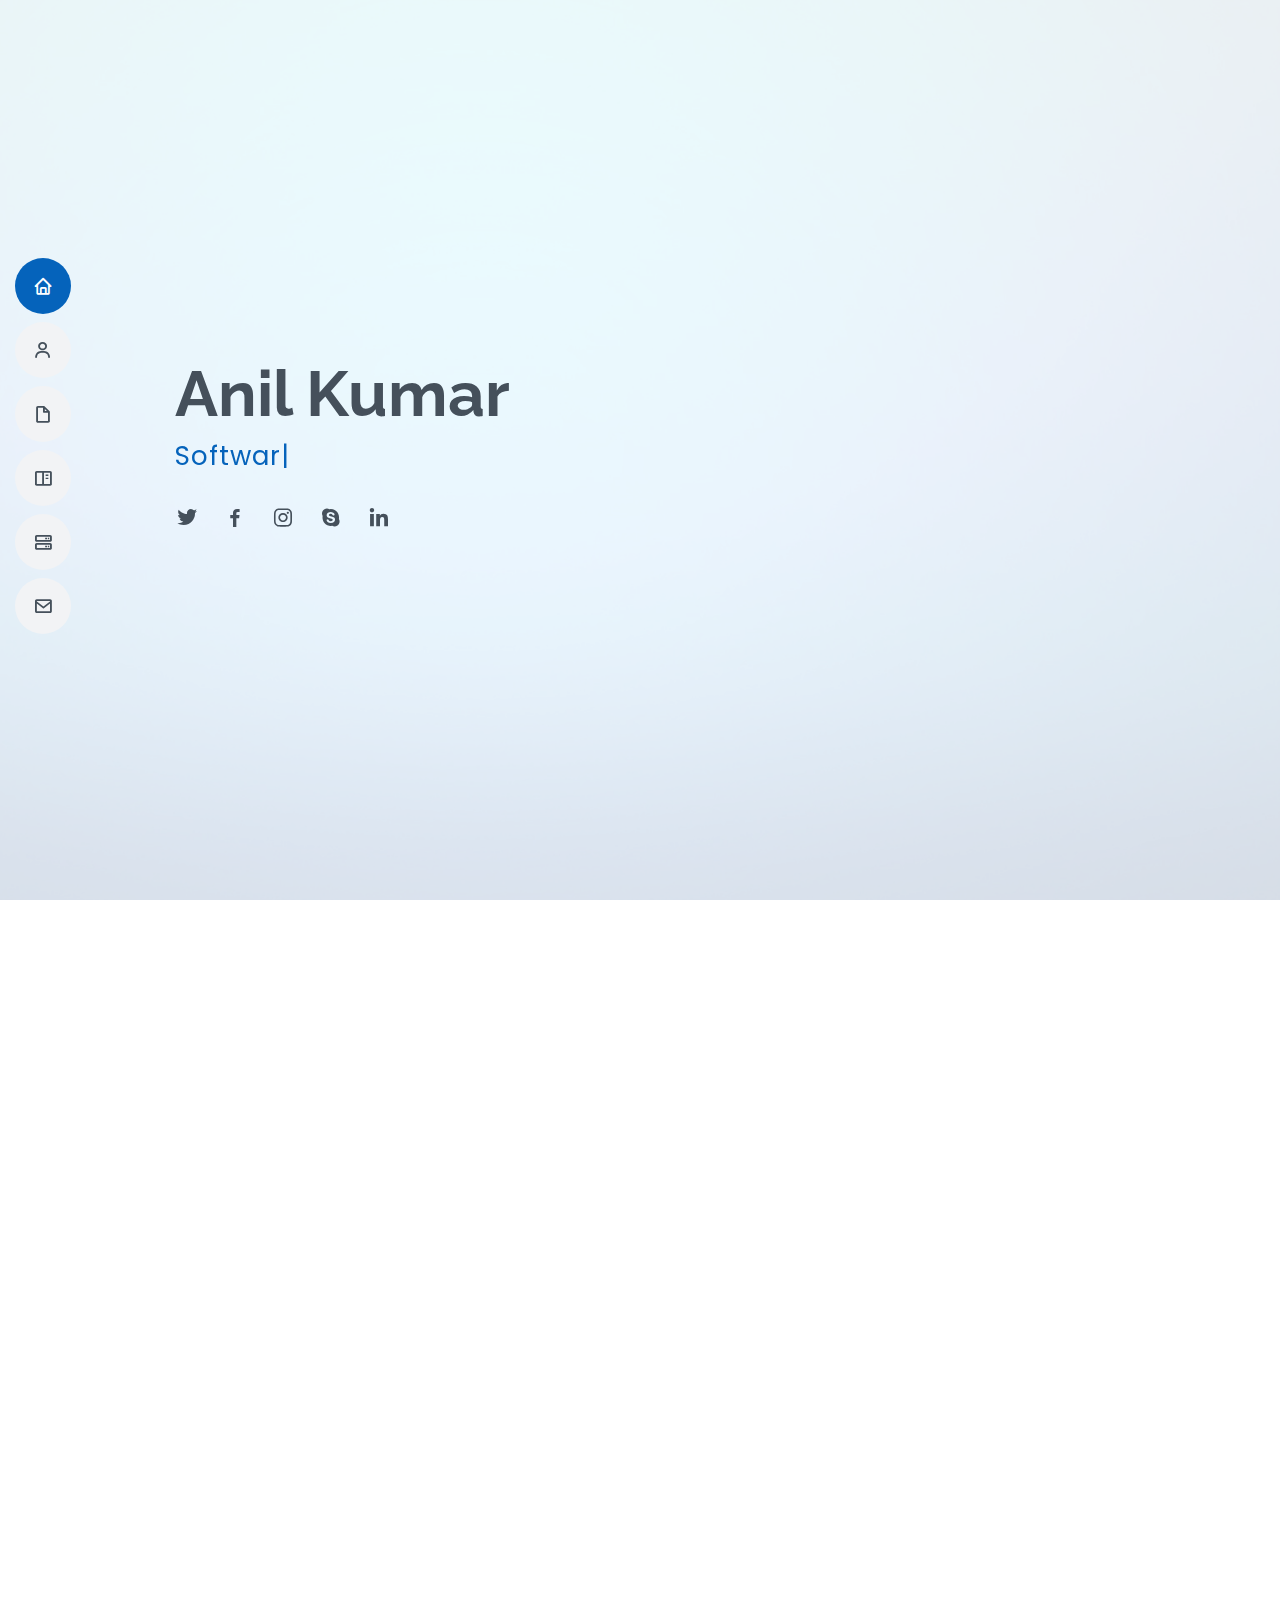
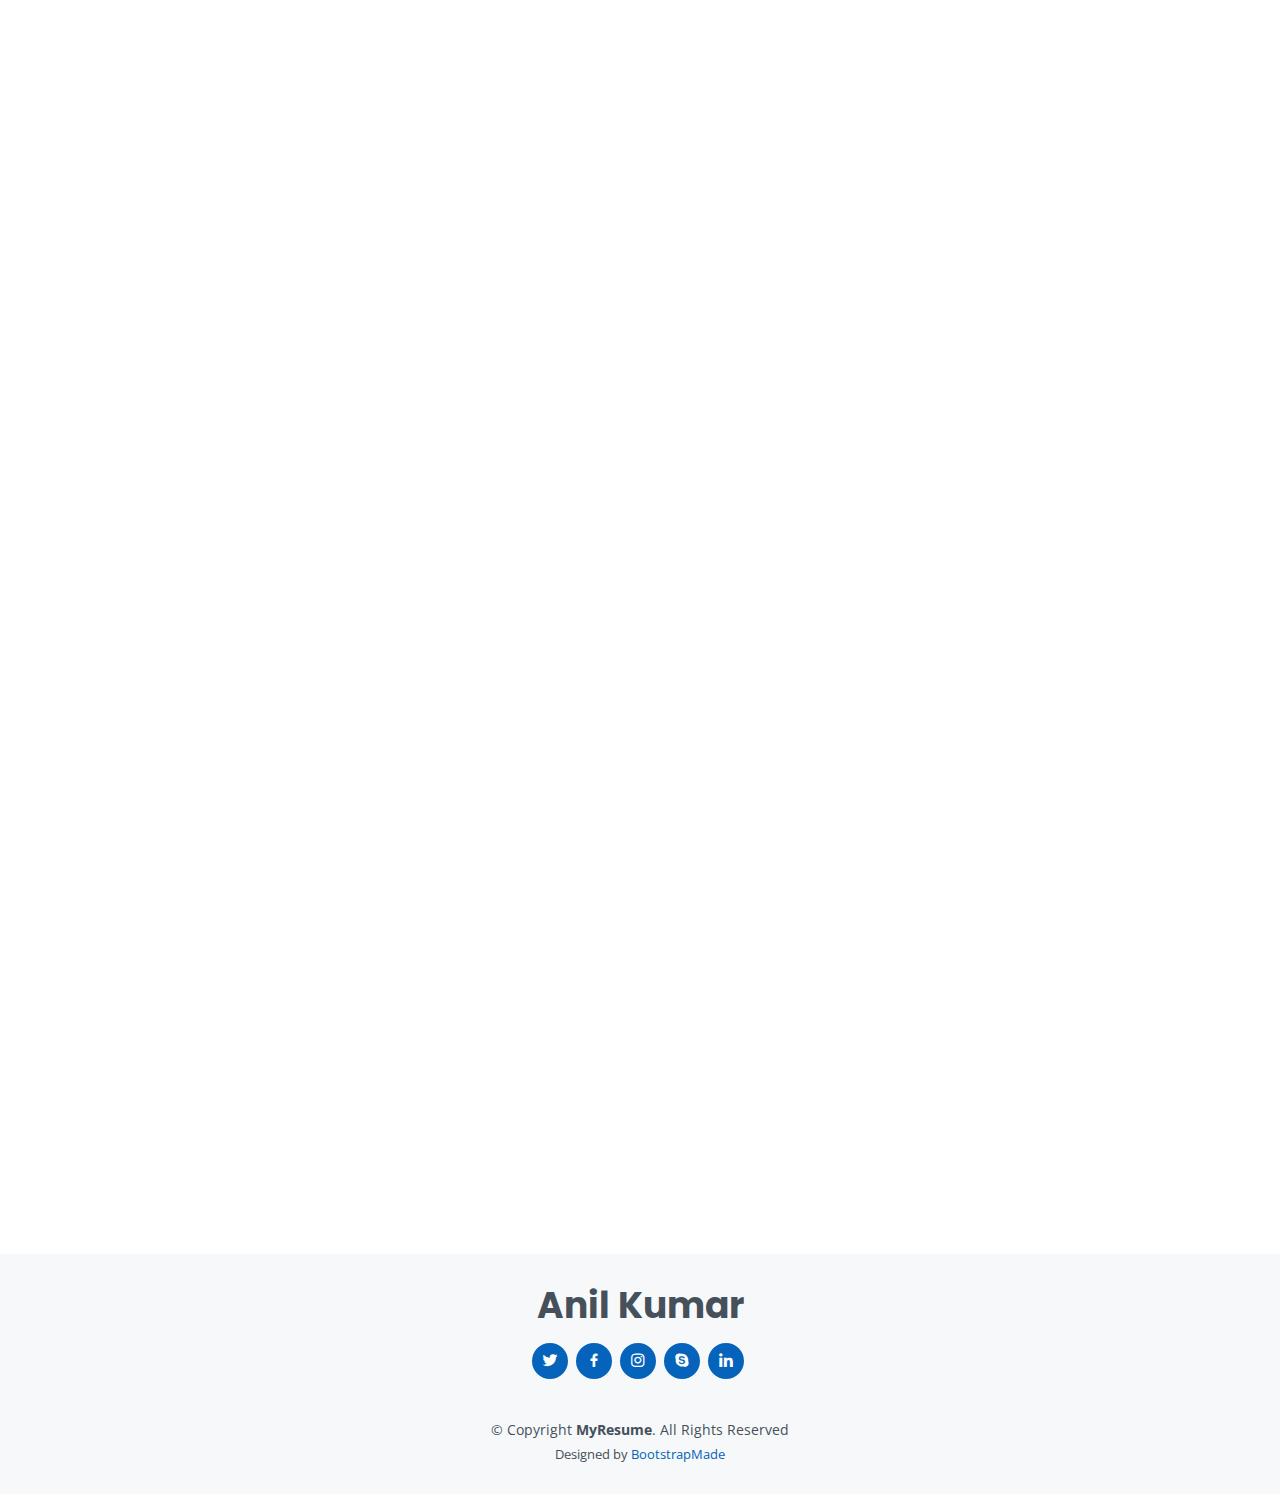
==== commit 105cd0ab: "update skills area" ====
--- a/testing/index.html
+++ b/testing/index.html
@@ -241,48 +241,53 @@
           <div class="col-lg-12 d-flex justify-content-center" data-aos="fade-up" data-aos-delay="100">
             <ul id="portfolio-flters">
               <li data-filter="*" class="filter-active">All</li>
-              <li data-filter=".filter-app">App</li>
-              <li data-filter=".filter-card">Card</li>
-              <li data-filter=".filter-web">Web</li>
-              <li data-filter=".filter-data">Data</li>
-
+              <li data-filter=".filter-front">Frontend</li>
+              <li data-filter=".filter-back">Backend</li>
+              <li data-filter=".filter-data">DataBase</li>
+              <li data-filter=".filter-others">Others</li>
             </ul>
           </div>
         </div>
 
         <div class="row portfolio-container" data-aos="fade-up" data-aos-delay="200">
 
-          <div class="col-lg-4 col-md-6 portfolio-item filter-app">
+          <div class="col-lg-4 col-md-6 portfolio-item filter-front">
             <div class="alert alert-info skills">
-              <a href="https://angular.io/" target="blank">Angular</a>
-            </div>
-          </div>
-
-          <div class="col-lg-4 col-md-6 portfolio-item filter-web">
+              <a href="https://angular.io" target="blank">Angular</a>
+            </div>
+          </div>
+
+          <div class="col-lg-4 col-md-6 portfolio-item filter-back">
             <div class="alert alert-info skills">
-              <a href="http://angular.io" target="blank">web1</a>
+              <a href="https://nodejs.org" target="blank">NodeJs</a>
             </div>
           </div>
 
           <div class="col-lg-4 col-md-6 portfolio-item filter-data">
             <div class="alert alert-info skills">
-              data1
-            </div>
-          </div>
-
-
-          <div class="col-lg-4 col-md-6 portfolio-item filter-app">
+              <a href="https://www.mysql.com/" target="blank">MySQL</a>
+            </div>
+          </div>
+
+
+          <div class="col-lg-4 col-md-6 portfolio-item filter-front">
             <div class="alert alert-info skills">
-              data1
-            </div>
-          </div>
-
-          <div class="col-lg-4 col-md-6 portfolio-item filter-card">
+              <a href="https://html.com" target="blank">HTML</a>
+            </div>
+          </div>
+
+
+          <div class="col-lg-4 col-md-6 portfolio-item filter-back">
             <div class="alert alert-info skills">
-              data1
-            </div>
-          </div>
-
+              <a href="https://www.php.net" target="blank">PHP</a>
+            </div>
+          </div>
+
+          <div class="col-lg-4 col-md-6 portfolio-item filter-others">
+            <div class="alert alert-info skills">
+              <a href="https://www.office.com" target="blank">Office365</a>
+            </div>
+          </div>
 
 
 
@@ -403,7 +408,8 @@
 
     <!-- ======= Testimonials Section ======= -->
     <section id="testimonials" class="testimonials section-bg">
-      <div class="container" data-aos="fade-up">
+
+      <!-- <div class="container" data-aos="fade-up">
 
         <div class="section-title">
           <h2>Testimonials</h2>
@@ -473,7 +479,8 @@
 
         </div>
 
-      </div>
+      </div> -->
+
     </section><!-- End Testimonials Section -->
 
     <!-- ======= Contact Section ======= -->
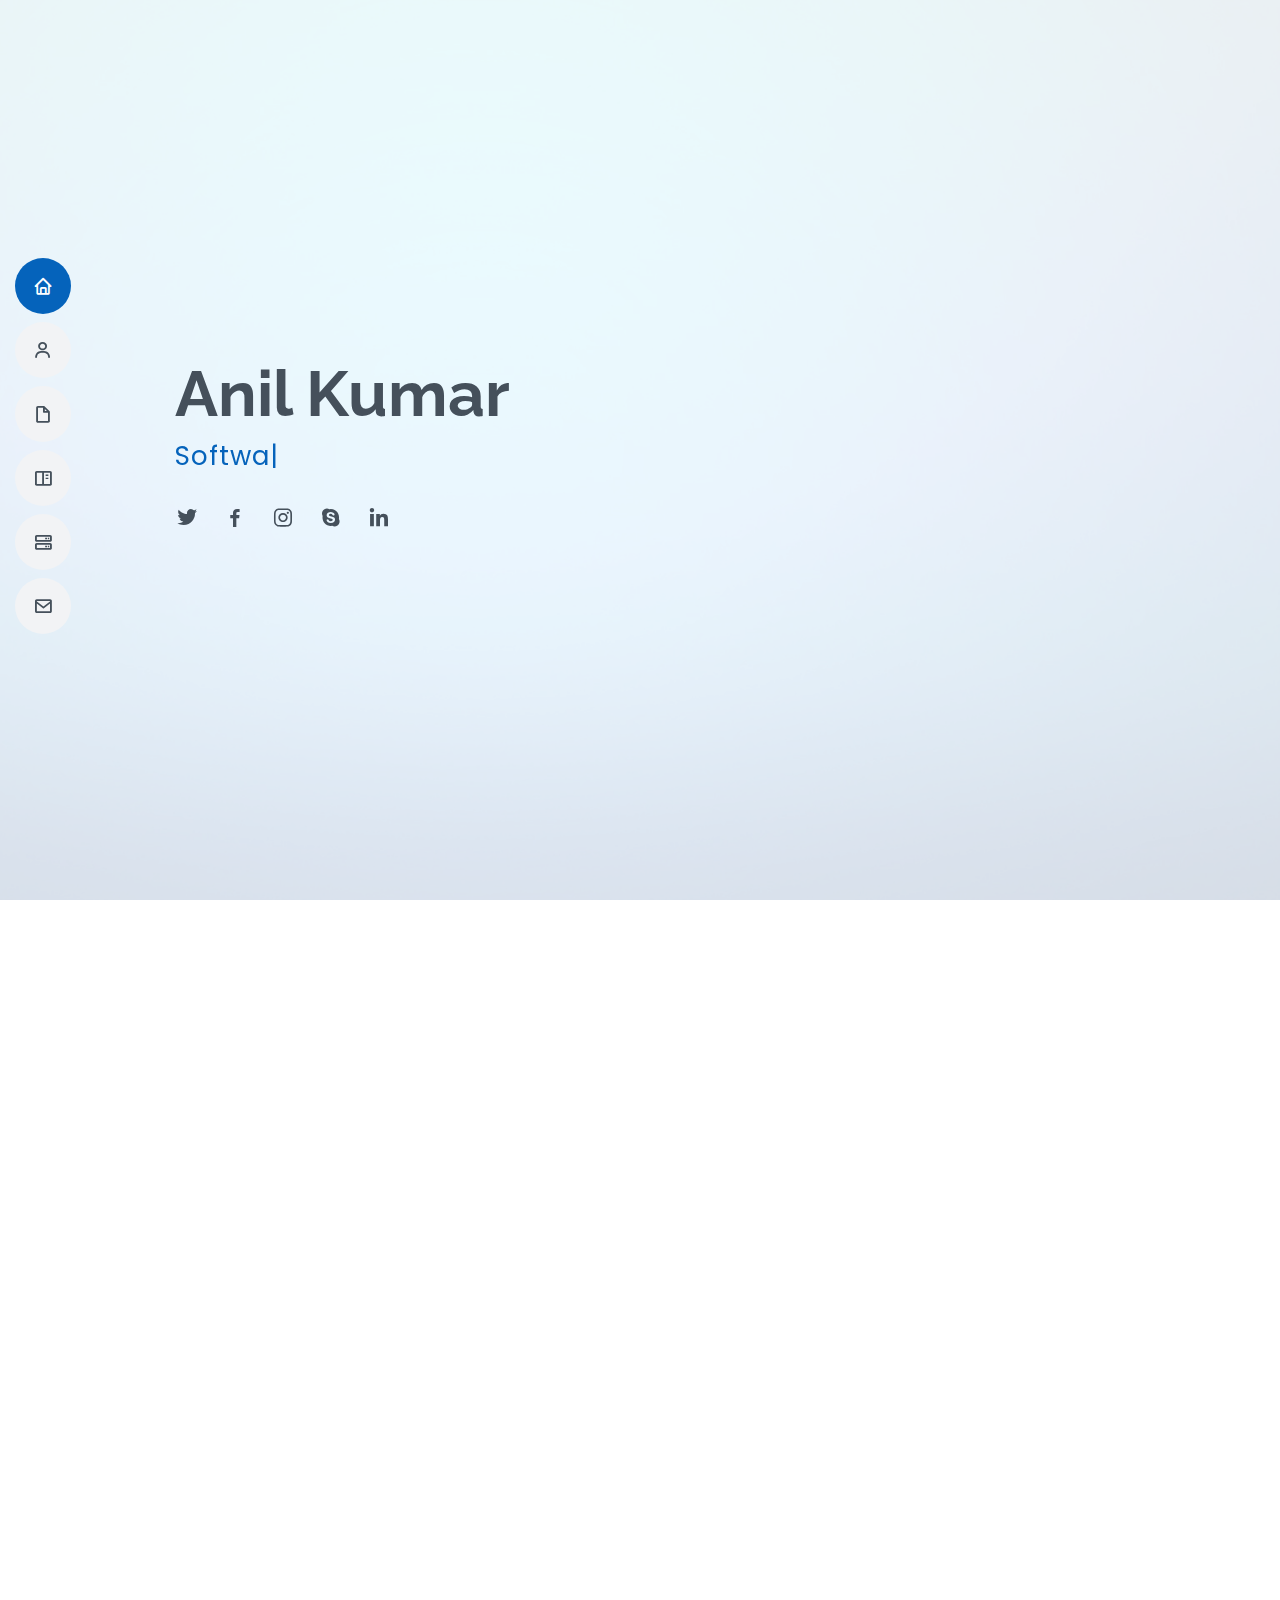
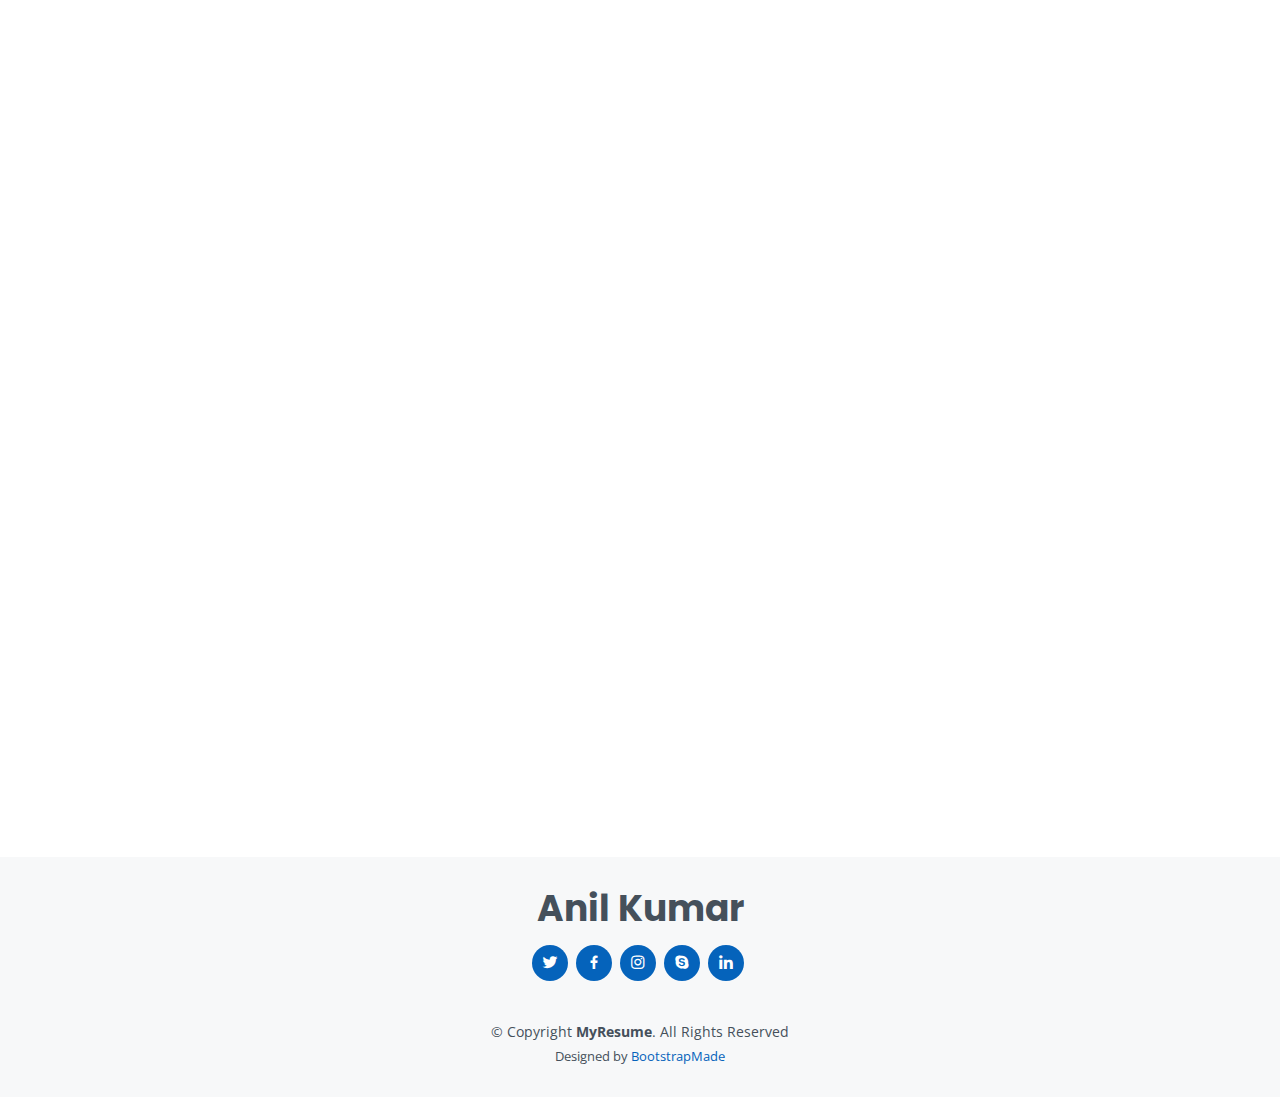
==== commit 19c60386: "services update" ====
--- a/testing/index.html
+++ b/testing/index.html
@@ -302,27 +302,12 @@
 
         <div class="section-title">
           <h2>Services</h2>
-          <p>Magnam dolores commodi suscipit. Necessitatibus eius consequatur ex aliquid fuga eum quidem. Sit sint
-            consectetur velit. Quisquam quos quisquam cupiditate. Et nemo qui impedit suscipit alias ea. Quia fugiat sit
-            in iste officiis commodi quidem hic quas.</p>
+          <p></p>
         </div>
 
         <div class="row">
 
-          <div class="col-lg-4 col-md-6 d-flex align-items-stretch" data-aos="zoom-in" data-aos-delay="100">
-            <div class="icon-box iconbox-blue">
-              <div class="icon">
-                <svg width="100" height="100" viewBox="0 0 600 600" xmlns="http://www.w3.org/2000/svg">
-                  <path stroke="none" stroke-width="0" fill="#f5f5f5"
-                    d="M300,521.0016835830174C376.1290562159157,517.8887921683347,466.0731472004068,529.7835943286574,510.70327084640275,468.03025145048787C554.3714126377745,407.6079735673963,508.03601936045806,328.9844924480964,491.2728898941984,256.3432110539036C474.5976632858925,184.082847569629,479.9380746630129,96.60480741107993,416.23090153303,58.64404602377083C348.86323505073057,18.502131276798302,261.93793281208167,40.57373210992963,193.5410806939664,78.93577620505333C130.42746243093433,114.334589627462,98.30271207620316,179.96522072025542,76.75703585869454,249.04625023123273C51.97151888228291,328.5150500222984,13.704378332031375,421.85034740162234,66.52175969318436,486.19268352777647C119.04800174914682,550.1803526380478,217.28368757567262,524.383925680826,300,521.0016835830174">
-                  </path>
-                </svg>
-                <i class="bx bxl-dribbble"></i>
-              </div>
-              <h4><a href="">Lorem Ipsum</a></h4>
-              <p>Voluptatum deleniti atque corrupti quos dolores et quas molestias excepturi</p>
-            </div>
-          </div>
+          
 
           <div class="col-lg-4 col-md-6 d-flex align-items-stretch mt-4 mt-md-0" data-aos="zoom-in"
             data-aos-delay="200">
@@ -335,8 +320,8 @@
                 </svg>
                 <i class="bx bx-file"></i>
               </div>
-              <h4><a href="">Sed Perspiciatis</a></h4>
-              <p>Duis aute irure dolor in reprehenderit in voluptate velit esse cillum dolore</p>
+              <h4><a href="">MEAN Stack</a></h4>
+              <p>Office of Career Services Portal, Indian Institute of Technology Delhi</p>
             </div>
           </div>
 
@@ -351,25 +336,12 @@
                 </svg>
                 <i class="bx bx-tachometer"></i>
               </div>
-              <h4><a href="">Magni Dolores</a></h4>
-              <p>Excepteur sint occaecat cupidatat non proident, sunt in culpa qui officia</p>
-            </div>
-          </div>
-
-          <div class="col-lg-4 col-md-6 d-flex align-items-stretch mt-4" data-aos="zoom-in" data-aos-delay="100">
-            <div class="icon-box iconbox-yellow">
-              <div class="icon">
-                <svg width="100" height="100" viewBox="0 0 600 600" xmlns="http://www.w3.org/2000/svg">
-                  <path stroke="none" stroke-width="0" fill="#f5f5f5"
-                    d="M300,503.46388370962813C374.79870501325706,506.71871716319447,464.8034551963731,527.1746412648533,510.4981551193396,467.86667711651364C555.9287308511215,408.9015244558933,512.6030010748507,327.5744911775523,490.211057578863,256.5855673507754C471.097692560561,195.9906835881958,447.69079081568157,138.11976852964426,395.19560036434837,102.3242989838813C329.3053358748298,57.3949838291264,248.02791733380457,8.279543830951368,175.87071277845988,42.242879143198664C103.41431057327972,76.34704239035025,93.79494320519305,170.9812938413882,81.28167332365135,250.07896920659033C70.17666984294237,320.27484674793965,64.84698225790005,396.69656628748305,111.28512138212992,450.4950937839243C156.20124167950087,502.5303643271138,231.32542653798444,500.4755392045468,300,503.46388370962813">
-                  </path>
-                </svg>
-                <i class="bx bx-layer"></i>
-              </div>
-              <h4><a href="">Nemo Enim</a></h4>
-              <p>At vero eos et accusamus et iusto odio dignissimos ducimus qui blanditiis</p>
-            </div>
-          </div>
+              <h4><a href="">LAMP Stack</a></h4>
+              <p>Office of Career Services Portal, Indian Institute of Technology Delhi</p>
+            </div>
+          </div>
+
+          
 
           <div class="col-lg-4 col-md-6 d-flex align-items-stretch mt-4" data-aos="zoom-in" data-aos-delay="200">
             <div class="icon-box iconbox-red">
@@ -381,25 +353,12 @@
                 </svg>
                 <i class="bx bx-slideshow"></i>
               </div>
-              <h4><a href="">Dele Cardo</a></h4>
-              <p>Quis consequatur saepe eligendi voluptatem consequatur dolor consequuntur</p>
-            </div>
-          </div>
-
-          <div class="col-lg-4 col-md-6 d-flex align-items-stretch mt-4" data-aos="zoom-in" data-aos-delay="300">
-            <div class="icon-box iconbox-teal">
-              <div class="icon">
-                <svg width="100" height="100" viewBox="0 0 600 600" xmlns="http://www.w3.org/2000/svg">
-                  <path stroke="none" stroke-width="0" fill="#f5f5f5"
-                    d="M300,566.797414625762C385.7384707136149,576.1784315230908,478.7894351017131,552.8928747891023,531.9192734346935,484.94944893311C584.6109503024035,417.5663521118492,582.489472248146,322.67544863468447,553.9536738515405,242.03673114598146C529.1557734026468,171.96086150256528,465.24506316201064,127.66468636344209,395.9583748389544,100.7403814666027C334.2173773831606,76.7482773500951,269.4350130405921,84.62216499799875,207.1952322260088,107.2889140133804C132.92018162631612,134.33871894543012,41.79353780512637,160.00259165414826,22.644507872594943,236.69541883565114C3.319112789854554,314.0945973066697,72.72355303640163,379.243833228382,124.04198916343866,440.3218312028393C172.9286146004772,498.5055451809895,224.45579914871206,558.5317968840102,300,566.797414625762">
-                  </path>
-                </svg>
-                <i class="bx bx-arch"></i>
-              </div>
-              <h4><a href="">Divera Don</a></h4>
-              <p>Modi nostrum vel laborum. Porro fugit error sit minus sapiente sit aspernatur</p>
-            </div>
-          </div>
+              <h4><a href="">Web Development</a></h4>
+              <p>Office of Career Services Portal, Indian Institute of Technology Delhi</p>
+            </div>
+          </div>
+
+          
 
         </div>
 
